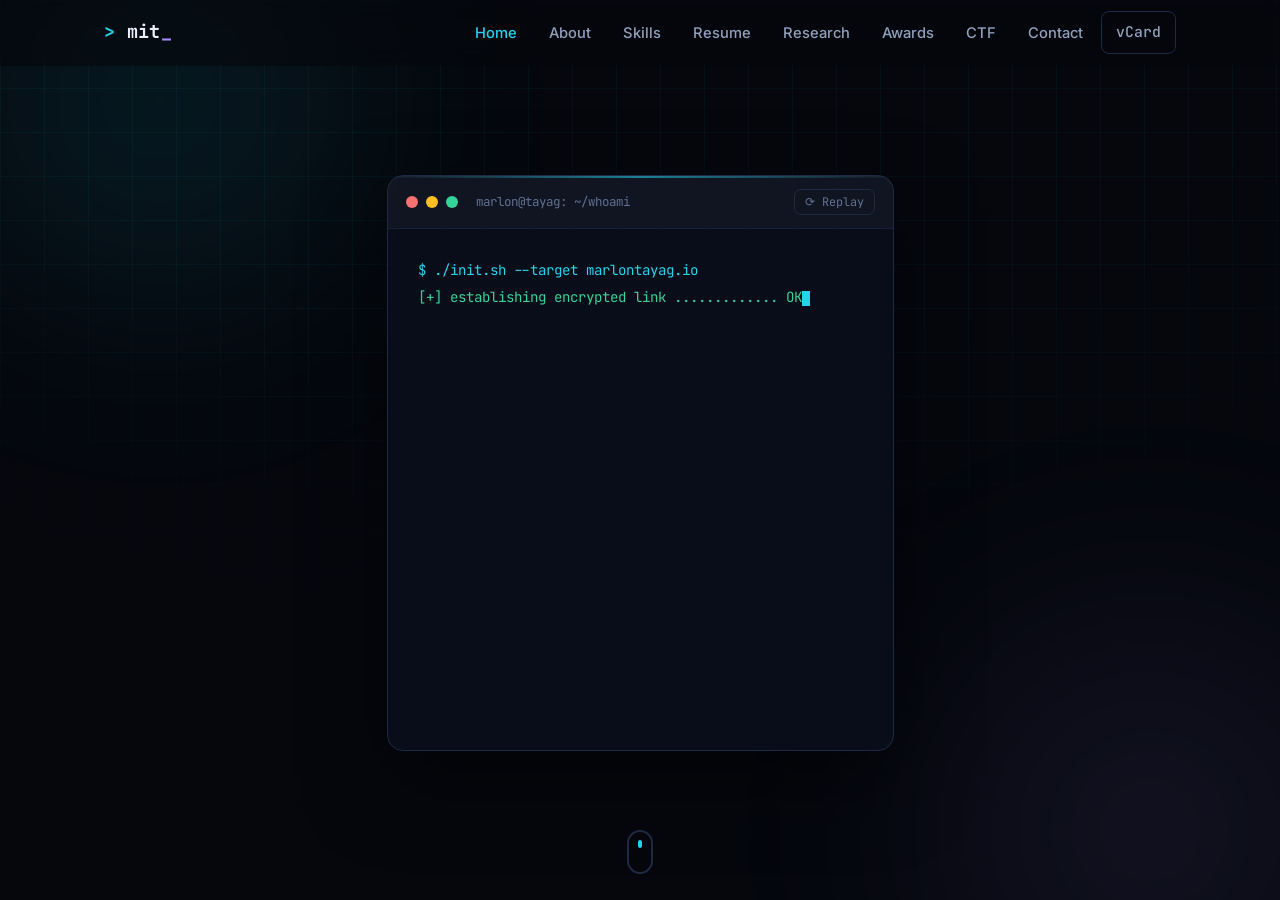
==== index.html @ 5cd655a9 "Add Supabase-powered CTF leaderboard (config pending keys)" ====
<!DOCTYPE html>
<html lang="en">
<head>
  <script>document.documentElement.classList.add('js');</script>
  <meta charset="UTF-8">
  <meta name="viewport" content="width=device-width, initial-scale=1">
  <title>Marlon I. Tayag — Dean, School of Computing · Teacher / Programmer / Developer</title>
  <meta name="description" content="Marlon I. Tayag — Dean, School of Computing at Holy Angel University. Teacher, Programmer, Web App and Mobile Developer. Networking, cybersecurity, IoT and more. CV, skills, research and contact.">

  <!-- Fonts: Space Grotesk (headings), Inter (body), JetBrains Mono (code). Swap or remove these lines to change fonts. -->
  <link rel="preconnect" href="https://fonts.googleapis.com">
  <link rel="preconnect" href="https://fonts.gstatic.com" crossorigin>
  <link href="https://fonts.googleapis.com/css2?family=Space+Grotesk:wght@400;500;600;700&family=Inter:wght@400;500;600&family=JetBrains+Mono:wght@400;500;700&display=swap" rel="stylesheet">

  <link rel="stylesheet" href="css/style.css">

  <!-- Favicon: terminal prompt icon (SVG data URI) -->
  <link rel="icon" href="data:image/svg+xml,%3Csvg xmlns='http://www.w3.org/2000/svg' viewBox='0 0 32 32'%3E%3Crect width='32' height='32' rx='7' fill='%230b0f1a'/%3E%3Ctext x='16' y='22' font-family='monospace' font-size='16' font-weight='bold' fill='%2322d3ee' text-anchor='middle'%3E%26gt;_%3C/text%3E%3C/svg%3E">
</head>

<body class="locked">

  <!-- Decorative fixed background (grid + glow) -->
  <div class="bg-grid" aria-hidden="true"></div>
  <div class="glow glow-1" aria-hidden="true"></div>
  <div class="glow glow-2" aria-hidden="true"></div>

  <!-- Full-screen "PC hacked" effect (shown between the game and the whoami reveal) -->
  <div class="hack-overlay" id="hackOverlay" aria-hidden="true" hidden>
    <div class="hack-overlay-bars" aria-hidden="true"></div>
    <div class="hack-overlay-inner">
      <div class="hack-glitch" data-text="SYSTEM HACKED">SYSTEM HACKED</div>
      <div class="hack-sub"><span class="ok-text">ACCESS GRANTED</span> — decrypting identity…</div>
    </div>
  </div>

  <!-- Lock pop-up: shown when a visitor clicks gated content before playing -->
  <div class="lock-modal" id="lockModal" hidden>
    <div class="lock-modal-backdrop" data-close></div>
    <div class="lock-modal-card" role="dialog" aria-modal="true" aria-labelledby="lockModalTitle">
      <button class="lock-modal-close" id="lockModalClose" type="button" aria-label="Close">×</button>
      <div class="lock-modal-icon" aria-hidden="true">🔒</div>
      <h3 id="lockModalTitle">Access locked</h3>
      <p>Complete the hack challenge first to unlock the full site.</p>
      <button class="btn btn-primary" id="lockModalPlay" type="button">Play the game <span class="arrow">→</span></button>
    </div>
  </div>

  <!-- ================= NAVIGATION =================
       EDIT: add/remove/reorder menu items here.
       Each link href="#..." must match a section id below. -->
  <nav class="nav" id="nav">
    <div class="container nav-inner">
      <a class="logo" href="#home"><span class="logo-bracket">&gt;</span> mit<span class="logo-cursor">_</span></a>

      <ul class="nav-links" id="navLinks">
        <li><a href="#home">Home</a></li>
        <li><a href="#about">About</a></li>
        <li><a href="#skills">Skills</a></li>
        <li><a href="#resume">Resume</a></li>
        <li><a href="#research">Research</a></li>
        <li><a href="#awards">Awards</a></li>
        <li><a href="#ctf">CTF</a></li>
        <li><a href="#contact">Contact</a></li>
        <li><a class="btn btn-sm btn-ghost" href="vcard.vcf" download>vCard</a></li>
      </ul>

      <button class="nav-toggle" id="navToggle" aria-label="Toggle menu" aria-expanded="false">
        <span></span><span></span><span></span>
      </button>
    </div>
  </nav>

  <!-- ================= HERO =================
       EDIT: your name and title live here. The rotating role lines
       are in the ROLES array in js/main.js. -->
  <header class="hero" id="home">
    <div class="container hero-grid">

      <!-- Terminal window -->
      <div class="terminal reveal">
        <div class="terminal-bar">
          <span class="dot dot-r"></span><span class="dot dot-y"></span><span class="dot dot-g"></span>
          <span class="terminal-title">marlon@tayag: ~/whoami</span>
          <button class="replay-btn" id="replayBtn" type="button" title="Replay hack sequence" aria-label="Replay hack sequence">⟳ <span>Replay</span></button>
        </div>
        <div class="terminal-body">
          <div class="bootlog" id="bootlog" aria-hidden="true"></div>
          <div class="hack-game" id="hackGame" hidden>
            <div class="hack-game-intro" id="hackIntro">
              <img class="hacker-img" src="assets/hacker.svg" alt="Hacker at work" width="104" height="104">
              <div class="hack-game-head">
                <span class="hack-game-title">⚠ SECURITY BREACH IN PROGRESS</span>
                <span class="hack-game-sub">A firewall is blocking access. Tap the glowing <b>green</b> nodes (crack 6) and avoid the <b>red</b> traps.</span>
              </div>
              <button class="btn btn-primary" id="startGameBtn" type="button">Initiate breach <span class="arrow">→</span></button>
            </div>
            <div class="hack-game-play" id="hackPlay" hidden>
              <div class="node-grid" id="nodeGrid" aria-label="Firewall breach game"></div>
              <div class="hack-progress"><span class="hack-bar" id="gameBar"></span></div>
              <p class="hack-game-status" id="gameStatus">breach progress 0/6</p>
            </div>
          </div>
          <div class="hero-reveal" id="heroReveal">
            <p><span class="prompt">$</span> whoami</p>
            <h1 class="hero-name">MARLON&nbsp;I.&nbsp;TAYAG</h1>
            <p><span class="prompt">$</span> cat roles.txt</p>
            <p class="typed-line"><span id="typer"></span><span class="caret" aria-hidden="true"></span></p>
            <p><span class="prompt">$</span> uptime <span class="muted">— teaching, coding &amp; shipping since 1994</span></p>
            <p><span class="prompt">$</span> <span class="comment"># scan the QR below to save my contact card</span></p>
            <p class="hero-actions">
              <a class="btn btn-primary" href="#contact">Let's talk <span class="arrow">&rarr;</span></a>
              <a class="btn btn-ghost" href="cv/CV%20Marlon%20Tayag.pdf" download>Download CV</a>
            </p>
          </div>
        </div>
      </div>

      <!-- Side card: quick facts -->
      <aside class="hero-card" id="heroCard">
        <div class="hero-card-top">
          <span class="pulse-dot"></span> Dean, School of Computing @ Holy Angel University
        </div>
        <div class="hero-stat">
          <div class="hero-stat-num">15<span>+</span></div>
          <div class="hero-stat-label">years in IT education</div>
        </div>
        <div class="hero-stat">
          <div class="hero-stat-num">4</div>
          <div class="hero-stat-label">core stacks — Web · Mobile · Security · IoT</div>
        </div>
        <div class="hero-stat">
          <div class="hero-stat-num">5<span>+</span></div>
          <div class="hero-stat-label">universities taught</div>
        </div>
        <div class="hero-links">
          <a href="mailto:mtayag@hau.edu.ph" class="chip">@ mtayag@hau.edu.ph</a>
          <a href="vcard.vcf" download class="chip chip-accent">⬇ Save my vCard</a>
        </div>
      </aside>

    </div>
    <a class="scroll-cue" href="#about" aria-label="Scroll down"><span></span></a>
  </header>

  <main>

    <!-- ================= ABOUT =================
         EDIT: your story text (left) and contact facts (right). -->
    <section class="section" id="about">
      <div class="container">
        <h2 class="section-kicker">// about</h2>
        <h3 class="section-title">About Me</h3>

        <div class="grid about-grid">
          <div class="card about-story reveal">
            <h4>My story</h4>
            <p>Currently the <b>Dean of the School of Computing at Holy Angel University</b> (Angeles City, Philippines). Former IT Program Chairperson and full-time faculty of its computing programs, and guest lecturer at the HAU Graduate School teaching cyber security subjects — ethical hacking and forensics.</p>
            <p>Extensive experience in application development — desktop, web and mobile — across a multi-platform environment. Served as <b>MIS Director at Systems Plus College Foundation</b>, in charge of the day-to-day MIS operations and the school's IT infrastructure, and lectured at <b>The Future University</b> (Khartoum, Sudan), <b>Baliuag University</b> and <b>Angeles University Foundation</b>.</p>
            <p class="about-family">I have 4 children from my first wife — Mary Abigail, Mary Angel-lyn, Mary-Adelaine and Albert — and I'm happily married to my second wife whom I love so much… <b>JENNIFER E. TAYAG</b> ❤</p>
            <a class="btn btn-primary" href="cv/CV%20Marlon%20Tayag.pdf" download>Download CV (PDF)</a>
          </div>

          <div class="card about-facts reveal">
            <h4>Quick facts</h4>
            <dl class="facts">
              <div><dt>Birthday</dt><dd>08/29/1973</dd></div>
              <div><dt>Phone</dt><dd><a href="tel:+639978254419">+63 997 825 4419</a></dd></div>
              <div><dt>Email (work)</dt><dd><a href="mailto:mtayag@hau.edu.ph">mtayag@hau.edu.ph</a></dd></div>
              <div><dt>Email (personal)</dt><dd><a href="mailto:lonskee2000@gmail.com">lonskee2000@gmail.com</a></dd></div>
              <div><dt>Website</dt><dd><a href="https://www.marlontayag.io" target="_blank" rel="noopener">www.marlontayag.io</a></dd></div>
              <div><dt>Based in</dt><dd>Angeles City, Philippines</dd></div>
              <div><dt>YouTube</dt><dd><a href="https://www.youtube.com/@skeelearningnetwork5890" target="_blank" rel="noopener">Skee Learning Network</a></dd></div>
            </dl>
            <div class="about-vcard">
              <img src="assets/qr-vcard.png" alt="QR code to save Marlon Tayag's vCard" width="112" height="112" loading="lazy">
              <div>
                <p class="about-vcard-title">Digital business card</p>
                <p>Scan with your phone camera to save my contact instantly, or download the file:</p>
                <a class="btn btn-sm btn-ghost" href="vcard.vcf" download>⬇ vcard.vcf</a>
              </div>
            </div>
          </div>
        </div>
      </div>
    </section>

    <!-- ================= SKILLS =================
         EDIT: specializations (chips), skill percentages (value=),
         and certification groups below. -->
    <section class="section section-alt" id="skills">
      <div class="container">
        <h2 class="section-kicker">// skills</h2>
        <h3 class="section-title">Specializations, Skills &amp; Certifications</h3>

        <div class="grid skills-grid">
          <div class="card reveal">
            <h4>Areas of specialization</h4>
            <div class="chips">
              <span class="chip">Networking</span>
              <span class="chip">Network Security</span>
              <span class="chip">Server Management</span>
              <span class="chip">IoT &amp; IoT Security</span>
              <span class="chip">Mobile App Development (Flutter)</span>
              <span class="chip">Software Development (C#, Python, .NET)</span>
              <span class="chip">Web Development (PHP)</span>
              <span class="chip">Ethical Hacking &amp; Penetration Testing</span>
            </div>

            <div class="cert-group" style="margin-top:26px;">
              <p class="cert-label">Skill matrix</p>
              <div class="chips">
                <span class="chip">Leadership</span>
                <span class="chip">Project Management</span>
                <span class="chip">Communication</span>
                <span class="chip">Compliance</span>
              </div>
            </div>
          </div>

          <div class="card reveal">
            <h4>Programming languages &amp; tools</h4>
            <div class="bars" id="skillBars">
              <div class="bar" data-value="90"><div class="bar-head"><span>Network &amp; Security Engineering</span><span class="bar-val">90%</span></div><div class="bar-track"><div class="bar-fill"></div></div></div>
              <div class="bar" data-value="90"><div class="bar-head"><span>Database Development</span><span class="bar-val">90%</span></div><div class="bar-track"><div class="bar-fill"></div></div></div>
              <div class="bar" data-value="85"><div class="bar-head"><span>C# / .NET</span><span class="bar-val">85%</span></div><div class="bar-track"><div class="bar-fill"></div></div></div>
              <div class="bar" data-value="80"><div class="bar-head"><span>Python</span><span class="bar-val">80%</span></div><div class="bar-track"><div class="bar-fill"></div></div></div>
              <div class="bar" data-value="75"><div class="bar-head"><span>Flutter (Android &amp; iOS)</span><span class="bar-val">75%</span></div><div class="bar-track"><div class="bar-fill"></div></div></div>
              <div class="bar" data-value="70"><div class="bar-head"><span>PHP (Web)</span><span class="bar-val">70%</span></div><div class="bar-track"><div class="bar-fill"></div></div></div>
            </div>
            <p class="muted note">Self-assessed proficiency.</p>
          </div>
        </div>

        <!-- Certifications -->
        <div class="card reveal" style="margin-top:24px;">
          <h4>Certifications</h4>

          <div class="cert-group">
            <p class="cert-label">Cybersecurity &amp; Ethical Hacking</p>
            <div class="chips">
              <span class="chip">Certified Ethical Hacker (Practical) — EC-Council</span>
              <span class="chip">Junior Penetration Tester — eLearnSecurity</span>
              <span class="chip">ISO/IEC 27001 Information Security Associate</span>
              <span class="chip">Cybersecurity Foundation — CertiProf</span>
              <span class="chip">ICSI CNSS — Network Security Specialist</span>
              <span class="chip">MTA Security Fundamentals — Microsoft</span>
              <span class="chip">Qualys Certified Specialist — Vulnerability Management</span>
            </div>
          </div>

          <div class="cert-group">
            <p class="cert-label">Cloud &amp; IoT</p>
            <div class="chips">
              <span class="chip">AWS Certified Cloud Practitioner</span>
              <span class="chip">Microsoft Azure Fundamentals (MCP)</span>
              <span class="chip">Certified IoT Security Essentials — Cisco</span>
              <span class="chip">IoT Fundamentals: IoT Security — Cisco Networking Academy</span>
              <span class="chip">Certified Blockchain Practitioner</span>
            </div>
          </div>

          <div class="cert-group">
            <p class="cert-label">Networking</p>
            <div class="chips">
              <span class="chip">CCNA — Cisco Certified Network Associate</span>
              <span class="chip">CCAI — Cisco Certified Academy Instructor</span>
              <span class="chip">Fortinet Network Security Associate (NSE 1 &amp; 2)</span>
              <span class="chip">Fluke CCTTA — Certified Cabling Test Technician</span>
            </div>
          </div>

          <div class="cert-group">
            <p class="cert-label">Teaching &amp; Productivity</p>
            <div class="chips">
              <span class="chip">Apple Certified Instructor</span>
              <span class="chip">Apple Teacher</span>
              <span class="chip">Microsoft Certified Educator</span>
              <span class="chip">Microsoft Office Specialist — Word / Excel / PowerPoint 2010</span>
              <span class="chip">Digital Educator Level 1</span>
            </div>
          </div>

          <div class="cert-group" style="margin-bottom:0;">
            <p class="cert-label">TESDA National Certificates</p>
            <div class="chips">
              <span class="chip">NC-IV Computer Programming</span>
              <span class="chip">NC-II Computer Hardware &amp; Servicing</span>
            </div>
          </div>
        </div>
      </div>
    </section>

    <!-- ================= RESUME =================
         EDIT: add experience and education entries by copying a <li> block. -->
    <section class="section" id="resume">
      <div class="container">
        <h2 class="section-kicker">// resume</h2>
        <h3 class="section-title">Experience &amp; Education</h3>

        <div class="card reveal">
          <h4 class="timeline-title">Experience</h4>
          <ul class="timeline">
            <li class="timeline-item">
              <span class="timeline-dot"></span>
              <div class="timeline-date">May 2023 — Present</div>
              <div class="timeline-body">
                <h5>Dean, School of Computing — Holy Angel University</h5>
                <p class="timeline-role">Angeles City, Philippines</p>
                <p>Leadership and strategic planning · faculty and staff management · curriculum oversight and development · budget management · student success and advocacy.</p>
              </div>
            </li>

            <li class="timeline-item">
              <span class="timeline-dot"></span>
              <div class="timeline-date">Dec 2022 — May 2023</div>
              <div class="timeline-body">
                <h5>IT Program Chairperson, School of Computing — Holy Angel University</h5>
                <p class="timeline-role">Program oversight &amp; development</p>
                <p>Faculty management, student support and advising, resource allocation and budget management, community and industry relations.</p>
              </div>
            </li>

            <li class="timeline-item">
              <span class="timeline-dot"></span>
              <div class="timeline-date">Jun 2017 — Present</div>
              <div class="timeline-body">
                <h5>Guest Lecturer, Graduate School — Holy Angel University</h5>
                <p class="timeline-role">Cyber Security</p>
                <p>Teaching cyber security subjects on ethical hacking and forensics; lectures and consultative services to students.</p>
              </div>
            </li>

            <li class="timeline-item">
              <span class="timeline-dot"></span>
              <div class="timeline-date">Jun 2017 — Dec 2022</div>
              <div class="timeline-body">
                <h5>Full-time Faculty, CICT — Holy Angel University</h5>
                <p class="timeline-role">Cisco Networking &amp; Programming</p>
                <p>Teaching Cisco Networking and programming subjects; preparing and delivering lectures, administering examinations, and supervising research works.</p>
              </div>
            </li>

            <li class="timeline-item">
              <span class="timeline-dot"></span>
              <div class="timeline-date">Dec 2016 — Jun 2017</div>
              <div class="timeline-body">
                <h5>The Future University <span class="tag">Khartoum, Sudan</span></h5>
                <p class="timeline-role">Lecturer — MBA &amp; MIS</p>
                <p>Taught MBA and MIS subjects focused on IT integration; prepared and delivered laboratory exercises for Programming, Data Files and Object Structures using Android app development.</p>
              </div>
            </li>

            <li class="timeline-item">
              <span class="timeline-dot"></span>
              <div class="timeline-date">Jun 2015 — Mar 2016</div>
              <div class="timeline-body">
                <h5>Baliuag University <span class="tag">Bulacan</span></h5>
                <p class="timeline-role">Lecturer, Graduate School (MSIS)</p>
                <p>Taught MSIS students Advanced OS with a final-output mini-OS built in Visual Studio C#; developed lab exercises for Network Security using VM and Kali Linux.</p>
              </div>
            </li>

            <li class="timeline-item">
              <span class="timeline-dot"></span>
              <div class="timeline-date">Aug 2011 — Nov 2016</div>
              <div class="timeline-body">
                <h5>Systems Plus College Foundation <span class="tag">Angeles City</span></h5>
                <p class="timeline-role">MIS Director</p>
                <p>Oversaw MIS department management, annual budget and IT infrastructure development; handled Campus++ management; monitored and implemented network security; delivered IT training to teaching and non-teaching staff.</p>
              </div>
            </li>

            <li class="timeline-item">
              <span class="timeline-dot"></span>
              <div class="timeline-date">Nov 2011 — Nov 2016</div>
              <div class="timeline-body">
                <h5>Systems Plus College Foundation <span class="tag">Angeles City</span></h5>
                <p class="timeline-role">Part-Time Faculty</p>
                <p>Taught Network Security and Object-Oriented Programming; developed lab exercises for Network Security using VM and Kali Linux; taught Apple iOS and Android app development.</p>
              </div>
            </li>
          </ul>
        </div>

        <div class="card reveal">
          <h4 class="timeline-title">Education</h4>
          <ul class="timeline">
            <li class="timeline-item">
              <span class="timeline-dot"></span>
              <div class="timeline-date">2018 — Present</div>
              <div class="timeline-body">
                <h5>Technological Institute of the Philippines <span class="tag">Metro Manila</span></h5>
                <p class="timeline-role">PhD Computer Science — dissertation: IoT Security</p>
                <p>Academic subjects finished (18 units).</p>
              </div>
            </li>
            <li class="timeline-item">
              <span class="timeline-dot"></span>
              <div class="timeline-date">2013 — 2015</div>
              <div class="timeline-body">
                <h5>St. Linus University <span class="tag">Tarlac</span></h5>
                <p class="timeline-role">Doctor in Information Technology (DIT)</p>
              </div>
            </li>
            <li class="timeline-item">
              <span class="timeline-dot"></span>
              <div class="timeline-date">2003 — 2009</div>
              <div class="timeline-body">
                <h5>Systems Plus College Foundation <span class="tag">Angeles City</span></h5>
                <p class="timeline-role">Master in Information Technology</p>
              </div>
            </li>
            <li class="timeline-item">
              <span class="timeline-dot"></span>
              <div class="timeline-date">1990 — 1994</div>
              <div class="timeline-body">
                <h5>Harvardian Colleges <span class="tag">San Fernando</span></h5>
                <p class="timeline-role">Bachelor of Arts in Commerce (Business Management)</p>
              </div>
            </li>
          </ul>
          <p class="note"><a class="btn btn-ghost btn-sm" href="cv/CV%20Marlon%20Tayag.pdf" download>⬇ Download full CV (PDF)</a></p>
        </div>
      </div>
    </section>

    <!-- ================= RESEARCH =================
         EDIT: add a publication by copying an <article class="pub-card"> block.
         Papers with a link: put the URL in the title <a> and the "Read paper" button. -->
    <section class="section section-alt" id="research">
      <div class="container">
        <h2 class="section-kicker">// research</h2>
        <h3 class="section-title">Publications &amp; Presentations</h3>

        <div class="pubs-grid">

          <article class="pub-card reveal">
            <img class="pub-thumb" src="assets/research/research-helmet.svg" alt="Smart motorcycle helmet" width="64" height="64">
            <div class="pub-body">
              <h4 class="pub-title"><a href="https://papers.ssrn.com/sol3/papers.cfm?abstract_id=3432327" target="_blank" rel="noopener">Smart Motorcycle Helmet: Real-Time Crash Detection With Emergency Notification, Tracker, and Anti-Theft System Using Internet-of-Things Cloud-Based Technology</a></h4>
              <p class="pub-venue">International Journal of Computer Science &amp; Information Technology (IJCSIT) · Vol 11, No 3 · June 2019</p>
              <div class="pub-meta">
                <span class="pub-badge journal">Journal</span>
                <a class="pub-link" href="https://papers.ssrn.com/sol3/papers.cfm?abstract_id=3432327" target="_blank" rel="noopener">Read paper ↗</a>
              </div>
            </div>
          </article>

          <article class="pub-card reveal">
            <img class="pub-thumb" src="assets/research/research-iot-camera.svg" alt="IoT camera" width="64" height="64">
            <div class="pub-body">
              <h4 class="pub-title"><a href="https://papers.ssrn.com/sol3/papers.cfm?abstract_id=3732009" target="_blank" rel="noopener">IoT Security: Penetration Testing of White-label Cloud-based IoT Camera Compromising Personal Data Privacy</a></h4>
              <p class="pub-venue">International Journal of Computer Science &amp; Information Technology (IJCSIT) · Vol 12, No 5 · October 2020</p>
              <div class="pub-meta">
                <span class="pub-badge journal">Journal</span>
                <a class="pub-link" href="https://papers.ssrn.com/sol3/papers.cfm?abstract_id=3732009" target="_blank" rel="noopener">Read paper ↗</a>
              </div>
            </div>
          </article>

          <article class="pub-card reveal">
            <img class="pub-thumb" src="assets/research/research-hacking.svg" alt="Hacking terminal" width="64" height="64">
            <div class="pub-body">
              <h4 class="pub-title"><a href="https://papers.ssrn.com/sol3/papers.cfm?abstract_id=3391093" target="_blank" rel="noopener">Compromising Systems: Implementing Hacking Phases</a></h4>
              <p class="pub-venue">International Journal of Computer Science &amp; Information Technology (IJCSIT) · Vol 11, No 2 · April 2019</p>
              <div class="pub-meta">
                <span class="pub-badge journal">Journal</span>
                <a class="pub-link" href="https://papers.ssrn.com/sol3/papers.cfm?abstract_id=3391093" target="_blank" rel="noopener">Read paper ↗</a>
              </div>
            </div>
          </article>

          <article class="pub-card reveal">
            <img class="pub-thumb" src="assets/research/research-tablet.svg" alt="Tablet computer" width="64" height="64">
            <div class="pub-body">
              <h4 class="pub-title"><a href="https://www.academia.edu/download/31576372/Perceptions_of_Grade_VII_Pupils_-_Tablet_PC_as_a_Replacement_for_Mathematics_Textbook(2).pdf" target="_blank" rel="noopener">Perceptions of Grade VII Pupils: Tablet PC as a Replacement for Mathematics Textbook</a></h4>
              <p class="pub-venue">Academia.edu · Education research publication</p>
              <div class="pub-meta">
                <span class="pub-badge">Publication</span>
                <a class="pub-link" href="https://www.academia.edu/download/31576372/Perceptions_of_Grade_VII_Pupils_-_Tablet_PC_as_a_Replacement_for_Mathematics_Textbook(2).pdf" target="_blank" rel="noopener">Read paper ↗</a>
              </div>
            </div>
          </article>

          <article class="pub-card reveal">
            <img class="pub-thumb" src="assets/research/research-leap.svg" alt="Leap Motion gesture" width="64" height="64">
            <div class="pub-body">
              <h4 class="pub-title"><a href="https://doi.org/10.1145/3451471.3451474" target="_blank" rel="noopener">Leap Motion Controller Enabled Simulations of Personal Computer Assembly Programs</a></h4>
              <p class="pub-venue">ICSIM 2021: 4th International Conference on Software Engineering and Information Management · January 2021 · pp. 17–21</p>
              <div class="pub-meta">
                <span class="pub-badge conf">Conference</span>
                <span class="pub-badge scopus">Scopus-indexed</span>
                <a class="pub-link" href="https://doi.org/10.1145/3451471.3451474" target="_blank" rel="noopener">Read paper ↗</a>
              </div>
            </div>
          </article>

          <article class="pub-card reveal">
            <img class="pub-thumb" src="assets/research/research-online.svg" alt="Online learning" width="64" height="64">
            <div class="pub-body">
              <h4 class="pub-title">Faculty's Perceived Readiness, Technical Competencies, and Challenges in Online Teaching-Learning Environment</h4>
              <p class="pub-venue">International Journal of Research Studies in Education · 2021 · Vol 10, No 14 · pp. 61–70</p>
              <div class="pub-meta">
                <span class="pub-badge journal">Journal</span>
              </div>
            </div>
          </article>

          <article class="pub-card reveal">
            <img class="pub-thumb" src="assets/research/research-cyberrange.svg" alt="Cyber security shield" width="64" height="64">
            <div class="pub-body">
              <h4 class="pub-title">Assessment of HAU Cyber Range: Cyber Security Laboratory Learning Platform</h4>
              <p class="pub-venue">International Research Conference on Information Technology Education (IRCITE 2022) · April 22, 2022</p>
              <div class="pub-meta">
                <span class="pub-badge conf">Conference</span>
                <span class="pub-badge award">Best Paper</span>
                <span class="pub-badge award">Best Presenter</span>
              </div>
            </div>
          </article>

          <article class="pub-card reveal">
            <img class="pub-thumb" src="assets/research/research-cipher.svg" alt="Cipher padlock" width="64" height="64">
            <div class="pub-body">
              <h4 class="pub-title">An Enhancement of PRESENT Cipher Algorithm Using Dynamic Character Position Function Mapping (DCPFM)</h4>
              <p class="pub-venue">Philippine Society of Information Technology Educators (PSITE) · 18th National Conference on Information Technology Education (NCITE 2020) · October 30, 2020</p>
              <div class="pub-meta">
                <span class="pub-badge conf">Conference</span>
                <span class="pub-badge award">Best Presenter</span>
              </div>
            </div>
          </article>

        </div>
      </div>
    </section>

    <!-- ================= AWARDS =================
         EDIT: add an award by copying an <article class="award-card"> block. -->
    <section class="section" id="awards">
      <div class="container">
        <h2 class="section-kicker">// awards</h2>
        <h3 class="section-title">Awards &amp; Recognition</h3>

        <div class="awards-grid">

          <article class="award-card award-card-featured reveal">
            <a class="award-badge-img" href="https://app.digit.ink/en/view-credential/3d073252-6c06-4a4c-8ddc-1d5448ae1071" target="_blank" rel="noopener">
              <img src="assets/badge-acra.jpg" alt="AJCCA Cyber Resilience Awards (ACRA) badge" loading="lazy">
            </a>
            <div class="award-body">
              <h4>AJCCA Cyber Resilience Awards (ACRA)</h4>
              <p class="award-org">ASEAN Japan Cybersecurity Community Alliance</p>
              <p class="award-date">October 10, 2025</p>
              <a class="pub-link" href="https://app.digit.ink/en/view-credential/3d073252-6c06-4a4c-8ddc-1d5448ae1071" target="_blank" rel="noopener">View verified credential ↗</a>
            </div>
          </article>

          <article class="award-card reveal">
            <img class="award-icon" src="assets/award.svg" alt="" width="48" height="48">
            <div class="award-body">
              <h4>Expert Coach Award — Cybersecurity</h4>
              <p class="award-org">World Skills Philippines, Central Luzon</p>
              <p class="award-date">May 13, 2026</p>
            </div>
          </article>

          <article class="award-card reveal">
            <img class="award-icon" src="assets/award.svg" alt="" width="48" height="48">
            <div class="award-body">
              <h4>Distinguished Leadership &amp; Commitment in Computing Education</h4>
              <p class="award-org">R3 Association of Computing Education Deans and Program Heads (ACEDPH)</p>
              <p class="award-date">April 23, 2026</p>
            </div>
          </article>

        </div>
      </div>
    </section>

    <!-- ================= CTF =================
         EDIT: challenges live in the CHALLENGES array in js/main.js. -->
    <section class="section section-alt" id="ctf">
      <div class="container">
        <h2 class="section-kicker">// capture the flag</h2>
        <h3 class="section-title">CTF Challenge</h3>
        <p class="ctf-intro">Five mini challenges — each hides a flag in the format <code>flag&#123;...&#125;</code>. Crack them all to prove your skills. <strong>Score: <span id="ctfScore">0/5</span></strong></p>
        <!-- flag{source_savvy} -->
        <div class="ctf-grid" id="ctfGrid"></div>
        <div class="ctf-win" id="ctfWin" hidden>
          <span class="ctf-win-icon" aria-hidden="true">🏆</span>
          <p>All flags captured — you're a CTF master!</p>
        </div>

        <div class="leaderboard" id="leaderboard">
          <h4 class="leaderboard-title">🏆 Leaderboard</h4>
          <div class="leaderboard-submit" id="leaderboardSubmit" hidden>
            <p class="leaderboard-submit-text">You finished in <strong id="ctfTime">--</strong>. Enter a handle to save your score:</p>
            <div class="ctf-form">
              <input class="ctf-input" id="lbName" type="text" maxlength="24" placeholder="Your handle" autocomplete="nickname">
              <button class="btn btn-primary btn-sm" id="lbSave" type="button">Save score</button>
            </div>
            <p class="ctf-feedback" id="lbFeedback"></p>
          </div>
          <div class="leaderboard-table-wrap">
            <table class="leaderboard-table">
              <thead>
                <tr><th>#</th><th>Player</th><th>Time</th><th>Flags</th></tr>
              </thead>
              <tbody id="lbBody"><tr><td colspan="4" class="lb-empty">Loading…</td></tr></tbody>
            </table>
          </div>
        </div>
      </div>
    </section>

    <!-- ================= VCARD / QR =================
         EDIT: the QR image points to vcard.vcf content. Replace assets/qr-vcard.png
         with a new QR if you change the vCard or want a URL-based code. -->
    <section class="section" id="vcard">
      <div class="container">
        <div class="card vcard-card reveal">
          <div class="vcard-qr">
            <img src="assets/qr-vcard.png" alt="vCard QR code — scan to save Marlon Tayag's contact" width="220" height="220" loading="lazy">
          </div>
          <div class="vcard-info">
            <h2 class="section-kicker">// business card</h2>
            <h3 class="section-title">Save my contact</h3>
            <p>Scan the QR code with your phone camera — it adds my full contact card (name, phone, email, website, birthday) straight to your address book. No app needed.</p>
            <div class="vcard-actions">
              <a class="btn btn-primary" href="vcard.vcf" download>⬇ Download .vcf</a>
              <a class="btn btn-ghost" href="vcard.vcf" target="_blank">Open vCard file</a>
            </div>
            <p class="muted note">Tip: after deploying, you can also print this QR on a physical business card.</p>
          </div>
        </div>
      </div>
    </section>

    <!-- ================= CONTACT =================
         EDIT: form submits to your email via mailto. To use a form service
         (e.g. Formspree), see README. -->
    <section class="section section-alt" id="contact">
      <div class="container">
        <h2 class="section-kicker">// contact</h2>
        <h3 class="section-title">Contact Me</h3>

        <div class="grid contact-grid">
          <form class="card contact-form reveal" id="contactForm">
            <div class="form-row">
              <input type="text" name="name" placeholder="Name" required>
              <input type="email" name="email" placeholder="Email" required>
            </div>
            <div class="form-row">
              <input type="tel" name="phone" placeholder="Phone (optional)">
            </div>
            <textarea name="message" rows="5" placeholder="Message" required></textarea>
            <button class="btn btn-primary" type="submit">Send message <span class="arrow">&rarr;</span></button>
            <p class="form-status" id="formStatus"></p>
          </form>

          <div class="card contact-info reveal">
            <h4>Direct lines</h4>
            <ul class="contact-list">
              <li><span class="contact-icon">✉</span><a href="mailto:mtayag@hau.edu.ph">mtayag@hau.edu.ph</a></li>
              <li><span class="contact-icon">✉</span><a href="mailto:lonskee2000@gmail.com">lonskee2000@gmail.com</a></li>
              <li><span class="contact-icon">☏</span><a href="tel:+639978254419">+63 997 825 4419</a></li>
              <li><span class="contact-icon">◎</span><a href="https://www.marlontayag.io" target="_blank" rel="noopener">www.marlontayag.io</a></li>
              <li><span class="contact-icon">▶</span><a href="https://www.youtube.com/@skeelearningnetwork5890" target="_blank" rel="noopener">Skee Learning Network (YouTube)</a></li>
              <li><span class="contact-icon">◈</span><a href="vcard.vcf" download>vCard (.vcf) download</a></li>
            </ul>
            <p class="muted note">Based in Angeles City, Philippines — available for lectures, training and development projects.</p>
          </div>
        </div>
      </div>
    </section>

  </main>

  <!-- ================= FOOTER =================
       EDIT: copyright line and any extra links. -->
  <footer class="footer">
    <div class="container footer-inner">
      <p>© <span id="year"></span> MTAYAG. All rights reserved. <a href="mailto:mtayag@hau.edu.ph">mtayag@hau.edu.ph</a> · <a href="mailto:lonskee2000@gmail.com">lonskee2000@gmail.com</a></p>
      <p class="muted">Rebuilt from the 2017 marlontayag.com archive · static site · no build step</p>
    </div>
  </footer>

  <script src="js/main.js"></script>
</body>
</html>
---- css/style.css ----
/* ============================================================
   MARLON I. TAYAG — personal site styles
   Theme: dark "developer terminal" look
   ------------------------------------------------------------
   EASY EDITS:
   - Colors: change the variables in :root below (one place).
   - Fonts: swap the Google Fonts link in index.html.
   - Spacing/layout: tweak --radius, --space values here.
   ============================================================ */

/* ---------- Design tokens ---------- */
:root {
  --bg: #05070d;
  --bg-soft: #0a0f1c;
  --card: #0d1424;
  --card-2: #101a30;
  --line: #1c2a45;
  --line-soft: #16223a;
  --text: #e8eefb;
  --muted: #8fa0bd;
  --muted-2: #5f7194;

  --accent: #22d3ee;      /* cyan */
  --accent-2: #a78bfa;    /* violet */
  --ok: #34d399;          /* green */
  --warn: #fbbf24;        /* amber */
  --danger: #f87171;      /* red */

  --grad: linear-gradient(120deg, var(--accent), var(--accent-2));
  --radius: 16px;
  --radius-sm: 10px;
  --shadow: 0 10px 40px rgba(0, 0, 0, .45);
  --font-body: "Inter", system-ui, -apple-system, "Segoe UI", Roboto, sans-serif;
  --font-head: "Space Grotesk", var(--font-body);
  --font-mono: "JetBrains Mono", ui-monospace, SFMono-Regular, Menlo, Consolas, monospace;
  --nav-h: 66px;
}

/* ---------- Reset / base ---------- */
*, *::before, *::after { box-sizing: border-box; margin: 0; padding: 0; }

html { scroll-behavior: smooth; }

body {
  font-family: var(--font-body);
  background: var(--bg);
  color: var(--text);
  line-height: 1.65;
  -webkit-font-smoothing: antialiased;
  overflow-x: hidden;
}

img { max-width: 100%; display: block; }
a { color: var(--accent); text-decoration: none; transition: color .2s; }
a:hover { color: #7deaff; }
ul { list-style: none; }
b, strong { color: #fff; font-weight: 600; }

::selection { background: rgba(34, 211, 238, .28); color: #fff; }

::-webkit-scrollbar { width: 10px; }
::-webkit-scrollbar-track { background: var(--bg); }
::-webkit-scrollbar-thumb { background: var(--line); border-radius: 5px; }
::-webkit-scrollbar-thumb:hover { background: #2b3f66; }

/* ---------- Fixed background decorations ---------- */
.bg-grid {
  position: fixed; inset: 0; z-index: -2; pointer-events: none;
  background-image:
    linear-gradient(rgba(34, 211, 238, .045) 1px, transparent 1px),
    linear-gradient(90deg, rgba(34, 211, 238, .045) 1px, transparent 1px);
  background-size: 44px 44px;
  mask-image: radial-gradient(ellipse 90% 70% at 50% 0%, #000 55%, transparent 100%);
  -webkit-mask-image: radial-gradient(ellipse 90% 70% at 50% 0%, #000 55%, transparent 100%);
}

.glow {
  position: fixed; z-index: -1; pointer-events: none; border-radius: 50%;
  filter: blur(110px); opacity: .5;
}
.glow-1 {
  width: 560px; height: 560px; top: -180px; left: -120px;
  background: radial-gradient(circle, rgba(34, 211, 238, .30), transparent 70%);
  animation: drift 16s ease-in-out infinite alternate;
}
.glow-2 {
  width: 620px; height: 620px; bottom: -240px; right: -180px;
  background: radial-gradient(circle, rgba(167, 139, 250, .26), transparent 70%);
  animation: drift 20s ease-in-out infinite alternate-reverse;
}
@keyframes drift {
  from { transform: translate(0, 0) scale(1); }
  to   { transform: translate(60px, 40px) scale(1.12); }
}

/* ---------- Layout helpers ---------- */
.container { max-width: 1120px; margin: 0 auto; padding: 0 24px; }

.grid { display: grid; gap: 24px; }

.section { padding: 96px 0; position: relative; }
.section-alt { background: var(--bg-soft); border-block: 1px solid var(--line-soft); }

.section-kicker {
  font-family: var(--font-mono);
  font-size: .95rem;
  color: var(--accent);
  letter-spacing: .08em;
  margin-bottom: 6px;
}
.section-title {
  font-family: var(--font-head);
  font-size: clamp(1.7rem, 3.4vw, 2.4rem);
  font-weight: 700;
  margin-bottom: 40px;
  position: relative;
  display: inline-block;
}
.section-title::after {
  content: "";
  position: absolute; left: 0; bottom: -10px;
  width: 74px; height: 3px; border-radius: 3px;
  background: var(--grad);
}

/* ---------- Cards ---------- */
.card {
  background: linear-gradient(180deg, var(--card), var(--card-2));
  border: 1px solid var(--line);
  border-radius: var(--radius);
  padding: 30px;
  box-shadow: var(--shadow);
}
.card h4 {
  font-family: var(--font-head);
  font-size: 1.15rem;
  margin-bottom: 16px;
  color: #fff;
}
.card h4::before { content: "// "; color: var(--accent); font-family: var(--font-mono); }

/* ---------- Buttons & chips ---------- */
.btn {
  display: inline-flex; align-items: center; gap: 8px;
  font-family: var(--font-mono); font-size: .88rem; font-weight: 500;
  padding: 12px 22px; border-radius: 10px; cursor: pointer;
  border: 1px solid transparent; transition: all .22s;
}
.btn .arrow { transition: transform .22s; }
.btn:hover .arrow { transform: translateX(4px); }

.btn-primary {
  background: var(--grad); color: #07101f; font-weight: 700;
  box-shadow: 0 8px 24px rgba(34, 211, 238, .25);
}
.btn-primary:hover { box-shadow: 0 10px 30px rgba(167, 139, 250, .35); transform: translateY(-2px); color: #07101f; }

.btn-ghost {
  background: transparent; color: var(--text);
  border-color: var(--line);
}
.btn-ghost:hover { border-color: var(--accent); color: var(--accent); transform: translateY(-2px); }

.btn-sm { padding: 8px 14px; font-size: .8rem; }

.chip {
  display: inline-block;
  font-family: var(--font-mono); font-size: .8rem;
  padding: 6px 14px; margin: 0 8px 8px 0;
  border-radius: 999px;
  border: 1px solid var(--line);
  background: rgba(255, 255, 255, .02);
  color: var(--muted);
}
.chip:hover { border-color: var(--accent); color: var(--accent); }
.chip-accent { border-color: rgba(34, 211, 238, .45); color: var(--accent); background: rgba(34, 211, 238, .08); }

/* ---------- Navigation ---------- */
.nav {
  position: fixed; top: 0; left: 0; right: 0; z-index: 100;
  height: var(--nav-h);
  background: rgba(5, 7, 13, .6);
  backdrop-filter: blur(14px);
  -webkit-backdrop-filter: blur(14px);
  border-bottom: 1px solid transparent;
  transition: border-color .3s, background .3s;
}
.nav.scrolled { border-bottom-color: var(--line-soft); background: rgba(5, 7, 13, .85); }

.nav-inner { display: flex; align-items: center; justify-content: space-between; height: 100%; }

.logo {
  font-family: var(--font-mono); font-weight: 700; font-size: 1.15rem;
  color: var(--text); letter-spacing: .02em;
}
.logo-bracket { color: var(--accent); }
.logo-cursor { color: var(--accent-2); animation: blink 1.1s steps(1) infinite; }
@keyframes blink { 50% { opacity: 0; } }

.nav-links { display: flex; align-items: center; gap: 4px; }
.nav-links a {
  color: var(--muted);
  font-size: .92rem; font-weight: 500;
  padding: 8px 14px; border-radius: 8px;
}
.nav-links a:hover { color: var(--accent); background: rgba(34, 211, 238, .06); }
.nav-links a.active { color: var(--accent); }

.nav-toggle { display: none; background: none; border: 0; cursor: pointer; padding: 8px; }
.nav-toggle span {
  display: block; width: 22px; height: 2px; margin: 5px 0;
  background: var(--text); border-radius: 2px; transition: transform .25s, opacity .25s;
}
.nav-toggle.open span:nth-child(1) { transform: translateY(7px) rotate(45deg); }
.nav-toggle.open span:nth-child(2) { opacity: 0; }
.nav-toggle.open span:nth-child(3) { transform: translateY(-7px) rotate(-45deg); }

/* ---------- Hero ---------- */
.hero {
  min-height: 100vh;
  display: flex; flex-direction: column; justify-content: center;
  padding: calc(var(--nav-h) + 40px) 0 80px;
  position: relative;
}

.hero-grid {
  display: grid; grid-template-columns: 1.35fr .8fr; gap: 28px;
  align-items: center;
}

/* Terminal window */
.terminal {
  position: relative;
  border-radius: var(--radius);
  border: 1px solid var(--line);
  background: rgba(10, 15, 28, .9);
  box-shadow: 0 30px 80px rgba(0, 0, 0, .5), inset 0 1px 0 rgba(255, 255, 255, .04);
  overflow: hidden;
}
.terminal-bar {
  display: flex; align-items: center; gap: 8px;
  padding: 13px 18px;
  background: rgba(255, 255, 255, .03);
  border-bottom: 1px solid var(--line-soft);
}
.dot { width: 12px; height: 12px; border-radius: 50%; }
.dot-r { background: var(--danger); }
.dot-y { background: var(--warn); }
.dot-g { background: var(--ok); }
.terminal-title {
  margin-left: 10px;
  font-family: var(--font-mono); font-size: .78rem;
  color: var(--muted-2);
}

.terminal-body { padding: 28px 30px 30px; font-family: var(--font-mono); }
.terminal-body p { margin-bottom: 14px; font-size: .92rem; color: var(--muted); }
.prompt { color: var(--ok); font-weight: 700; margin-right: 4px; }
.comment { color: var(--muted-2); }

.hero-name {
  font-family: var(--font-head);
  font-size: clamp(1.9rem, 4.6vw, 3.3rem);
  font-weight: 700; line-height: 1.1; letter-spacing: .01em;
  color: #fff;
  margin: 2px 0 18px;
  background: var(--grad);
  -webkit-background-clip: text; background-clip: text;
  -webkit-text-fill-color: transparent;
}

.typed-line { min-height: 1.5em; color: var(--accent) !important; }
.caret {
  display: inline-block; width: 9px; height: 1.15em;
  background: var(--accent); vertical-align: text-bottom;
  margin-left: 3px; animation: blink .95s steps(1) infinite;
}

.hero-actions { margin-top: 26px; display: flex; gap: 12px; flex-wrap: wrap; }
.hero-actions .btn { font-family: var(--font-body); }

/* Hero side card */
.hero-card {
  border: 1px solid var(--line);
  border-radius: var(--radius);
  padding: 26px;
  background: linear-gradient(180deg, rgba(13, 20, 36, .9), rgba(10, 15, 28, .9));
  box-shadow: var(--shadow);
  display: flex; flex-direction: column; gap: 20px;
}
.hero-card-top {
  font-family: var(--font-mono); font-size: .8rem; color: var(--ok);
  display: flex; align-items: center; gap: 10px;
}
.pulse-dot {
  width: 9px; height: 9px; border-radius: 50%;
  background: var(--ok); box-shadow: 0 0 0 0 rgba(52, 211, 153, .6);
  animation: pulse 2s infinite;
}
@keyframes pulse {
  0%   { box-shadow: 0 0 0 0 rgba(52, 211, 153, .55); }
  70%  { box-shadow: 0 0 0 12px rgba(52, 211, 153, 0); }
  100% { box-shadow: 0 0 0 0 rgba(52, 211, 153, 0); }
}
.hero-stat { display: flex; flex-direction: column; gap: 2px; padding-bottom: 18px; border-bottom: 1px dashed var(--line); }
.hero-stat-num {
  font-family: var(--font-head); font-weight: 700;
  font-size: 2.1rem; color: #fff; line-height: 1;
}
.hero-stat-num span { color: var(--accent); }
.hero-stat-label { font-size: .86rem; color: var(--muted); }
.hero-links { display: flex; flex-wrap: wrap; gap: 8px; }

.scroll-cue {
  position: absolute; left: 50%; bottom: 26px;
  transform: translateX(-50%);
  width: 26px; height: 44px;
  border: 2px solid var(--line); border-radius: 14px;
}
.scroll-cue span {
  position: absolute; left: 50%; top: 8px;
  width: 4px; height: 8px; border-radius: 2px;
  background: var(--accent);
  transform: translateX(-50%);
  animation: cue 1.8s ease-in-out infinite;
}
@keyframes cue {
  0%   { opacity: 1; top: 8px; }
  60%  { opacity: 0; top: 22px; }
  100% { opacity: 0; top: 8px; }
}

/* ---------- About ---------- */
.about-grid { grid-template-columns: 1.25fr .75fr; align-items: start; }
.about-story p { margin-bottom: 14px; color: var(--muted); }
.about-family { font-size: .94rem; }

.facts > div {
  display: grid; grid-template-columns: 110px 1fr;
  padding: 10px 0; border-bottom: 1px dashed var(--line);
}
.facts dt { font-family: var(--font-mono); font-size: .82rem; color: var(--muted-2); }
.facts dd { font-size: .95rem; color: var(--text); word-break: break-word; }

.about-vcard {
  margin-top: 20px; padding-top: 20px;
  border-top: 1px solid var(--line);
  display: flex; gap: 18px; align-items: flex-start;
}
.about-vcard img {
  border-radius: 10px; border: 1px solid var(--line);
  padding: 6px; background: #fff;
  flex-shrink: 0;
}
.about-vcard-title { font-weight: 600; color: #fff; margin-bottom: 4px; }
.about-vcard p { font-size: .86rem; color: var(--muted); margin-bottom: 8px; }

/* ---------- Skills ---------- */
.skills-grid { grid-template-columns: 1fr 1fr; align-items: start; }
.cert-group { margin-bottom: 22px; }
.cert-label {
  font-family: var(--font-mono); font-size: .8rem;
  color: var(--accent-2); letter-spacing: .06em;
  margin-bottom: 10px; text-transform: uppercase;
}

.bar { margin-bottom: 18px; }
.bar-head {
  display: flex; justify-content: space-between;
  font-size: .9rem; margin-bottom: 7px;
}
.bar-val { font-family: var(--font-mono); color: var(--accent); }
.bar-track {
  height: 9px; border-radius: 6px;
  background: var(--line-soft);
  overflow: hidden;
}
.bar-fill {
  height: 100%; width: 0;
  border-radius: 6px;
  background: var(--grad);
  box-shadow: 0 0 12px rgba(34, 211, 238, .45);
  transition: width 1.2s cubic-bezier(.22, .8, .3, 1);
}
.note { font-size: .82rem; color: var(--muted-2); margin-top: 12px; }

/* ---------- Resume / timeline ---------- */
.timeline-title { margin-bottom: 24px; }
.timeline {
  position: relative;
  padding-left: 26px;
}
.timeline::before {
  content: "";
  position: absolute; left: 7px; top: 6px; bottom: 6px;
  width: 2px; border-radius: 2px;
  background: linear-gradient(180deg, var(--accent), var(--accent-2), transparent);
}
.timeline-item { position: relative; margin-bottom: 30px; }
.timeline-item:last-child { margin-bottom: 4px; }
.timeline-dot {
  position: absolute; left: -26px; top: 5px;
  width: 14px; height: 14px; border-radius: 50%;
  background: var(--bg);
  border: 3px solid var(--accent);
  box-shadow: 0 0 10px rgba(34, 211, 238, .55);
}
.timeline-date {
  font-family: var(--font-mono); font-size: .8rem;
  color: var(--accent-2); letter-spacing: .04em;
  margin-bottom: 4px;
}
.timeline-body h5 { font-family: var(--font-head); font-size: 1.08rem; color: #fff; margin-bottom: 2px; }
.timeline-role { color: var(--accent); font-size: .88rem; margin-bottom: 8px; }
.timeline-body p { color: var(--muted); font-size: .93rem; }
.tag {
  font-family: var(--font-mono); font-size: .68rem;
  color: var(--muted-2); border: 1px solid var(--line);
  padding: 2px 8px; border-radius: 6px; vertical-align: 2px;
  margin-left: 6px;
}

/* ---------- Research ---------- */
.filters { display: flex; gap: 10px; flex-wrap: wrap; margin-bottom: 30px; }
.filter-btn {
  font-family: var(--font-mono); font-size: .84rem;
  padding: 9px 20px; border-radius: 999px; cursor: pointer;
  background: transparent; color: var(--muted);
  border: 1px solid var(--line); transition: all .2s;
}
.filter-btn:hover { color: var(--accent); border-color: var(--accent); }
.filter-btn.active {
  background: var(--grad); color: #07101f; font-weight: 700;
  border-color: transparent;
}

.research-grid {
  display: grid; grid-template-columns: repeat(auto-fill, minmax(300px, 1fr));
  gap: 24px;
}
.research-card {
  border-radius: var(--radius);
  border: 1px solid var(--line);
  background: var(--card);
  overflow: hidden;
  transition: transform .25s, border-color .25s, opacity .3s;
}
.research-card:hover { transform: translateY(-6px); border-color: var(--accent); }
.research-card.hidden { display: none; }
.research-img { position: relative; overflow: hidden; }
.research-img img {
  width: 100%; aspect-ratio: 16 / 10; object-fit: cover;
  transition: transform .5s;
}
.research-card:hover .research-img img { transform: scale(1.06); }
.research-tag {
  position: absolute; top: 12px; left: 12px;
  font-family: var(--font-mono); font-size: .7rem;
  padding: 4px 12px; border-radius: 999px;
  background: rgba(5, 7, 13, .72); color: var(--accent);
  border: 1px solid rgba(34, 211, 238, .4);
  backdrop-filter: blur(4px);
}
.research-card figcaption { padding: 18px 20px 22px; }
.research-card h4 { font-family: var(--font-head); font-size: 1.1rem; color: #fff; margin-bottom: 6px; }
.research-card p { font-size: .88rem; color: var(--muted); }

/* ---------- Publications & presentations list ---------- */
.pubs-grid { display: grid; grid-template-columns: 1fr; gap: 18px; }
.pub-card {
  display: flex; gap: 20px; align-items: flex-start;
  background: var(--card);
  border: 1px solid var(--line);
  border-radius: var(--radius);
  padding: 22px;
  transition: transform .25s, border-color .25s;
}
.pub-card:hover { transform: translateY(-4px); border-color: var(--accent); }
.pub-thumb {
  width: 64px; height: 64px; flex-shrink: 0;
  border-radius: 14px;
  background: #0d1424;
}
.pub-body { flex: 1; min-width: 0; }
.pub-title {
  font-family: var(--font-head);
  font-size: 1.06rem; font-weight: 600;
  line-height: 1.35; color: #fff; margin-bottom: 6px;
}
.pub-title a { color: #fff; }
.pub-title a:hover { color: var(--accent); }
.pub-venue { color: var(--muted); font-size: .86rem; margin-bottom: 12px; }
.pub-meta { display: flex; flex-wrap: wrap; gap: 8px; align-items: center; }
.pub-badge {
  font-family: var(--font-mono); font-size: .7rem;
  padding: 3px 11px; border-radius: 999px;
  border: 1px solid var(--line); color: var(--muted);
}
.pub-badge.journal { color: var(--accent); border-color: rgba(34, 211, 238, .35); }
.pub-badge.conf { color: var(--accent-2); border-color: rgba(167, 139, 250, .35); }
.pub-badge.award { color: #fbbf24; border-color: rgba(251, 191, 36, .4); }
.pub-badge.scopus { color: var(--accent-2); border-color: rgba(167, 139, 250, .45); }
.pub-link {
  font-family: var(--font-mono); font-size: .74rem;
  color: var(--accent); margin-left: auto;
  white-space: nowrap;
}
.pub-link:hover { text-decoration: underline; }

@media (max-width: 720px) {
  .pub-card { gap: 14px; padding: 16px; }
  .pub-thumb { width: 48px; height: 48px; }
  .pub-link { margin-left: 0; }
}

/* ---------- Awards & recognition ---------- */
.awards-grid { display: grid; grid-template-columns: 1fr 1fr; gap: 20px; }
.award-card {
  display: flex; gap: 16px; align-items: center;
  background: var(--card); border: 1px solid var(--line);
  border-radius: var(--radius); padding: 20px;
  transition: transform .25s, border-color .25s;
}
.award-card:hover { transform: translateY(-4px); border-color: var(--accent); }
.award-card-featured { grid-column: 1 / -1; }
.award-badge-img { flex-shrink: 0; }
.award-badge-img img {
  width: 96px; height: auto; border-radius: 12px;
  border: 1px solid var(--line);
  display: block;
  transition: transform .25s;
}
.award-badge-img:hover img { transform: scale(1.04); }
.award-icon { width: 48px; height: 48px; flex-shrink: 0; }
.award-body { flex: 1; min-width: 0; }
.award-body h4 { font-family: var(--font-head); font-size: 1.05rem; color: #fff; margin-bottom: 4px; }
.award-org { color: var(--muted); font-size: .85rem; margin-bottom: 2px; }
.award-date { font-family: var(--font-mono); font-size: .78rem; color: var(--accent-2); margin-bottom: 8px; }
.award-body .pub-link { margin-left: 0; }

@media (max-width: 720px) {
  .awards-grid { grid-template-columns: 1fr; }
  .award-card { padding: 16px; }
  .award-badge-img img { width: 72px; }
}

/* ---------- CTF challenges ---------- */
.ctf-intro { color: var(--muted); margin-bottom: 26px; }
.ctf-intro code { font-family: var(--font-mono); color: var(--accent); }
.ctf-grid { display: grid; grid-template-columns: 1fr 1fr; gap: 18px; }
.ctf-card {
  background: var(--card); border: 1px solid var(--line);
  border-radius: var(--radius); padding: 22px;
  transition: border-color .25s;
}
.ctf-card.solved { border-color: var(--ok); }
.ctf-card.solved .ctf-num { background: var(--ok); color: #07101f; border-color: var(--ok); }
.ctf-card-head { display: flex; align-items: center; gap: 12px; margin-bottom: 10px; }
.ctf-num {
  font-family: var(--font-mono); font-weight: 700; font-size: .8rem;
  color: var(--accent); background: rgba(34, 211, 238, .1);
  border: 1px solid rgba(34, 211, 238, .3);
  border-radius: 8px; padding: 4px 9px;
}
.ctf-card-head h4 { font-family: var(--font-head); font-size: 1.1rem; color: #fff; }
.ctf-clue { color: var(--muted); font-size: .9rem; margin-bottom: 12px; }
.ctf-code {
  display: block; font-family: var(--font-mono); font-size: .8rem;
  color: var(--accent); background: rgba(255, 255, 255, .03);
  border: 1px dashed var(--line); border-radius: 8px;
  padding: 10px 12px; margin-bottom: 14px;
  word-break: break-all; overflow-wrap: anywhere;
}
.ctf-form { display: flex; gap: 8px; margin-bottom: 10px; }
.ctf-input {
  flex: 1; min-width: 0;
  font-family: var(--font-mono); font-size: .9rem;
  color: var(--text); background: rgba(255, 255, 255, .03);
  border: 1px solid var(--line); border-radius: 8px; padding: 9px 12px;
  transition: border-color .2s;
}
.ctf-input:focus { outline: none; border-color: var(--accent); }
.ctf-input:disabled { opacity: .5; }
.ctf-hint {
  background: none; border: 0; padding: 0; cursor: pointer;
  font-family: var(--font-mono); font-size: .75rem; color: var(--accent-2);
  margin-bottom: 6px;
}
.ctf-hint:hover { text-decoration: underline; }
.ctf-hint-text { font-size: .82rem; color: var(--muted-2); margin-bottom: 6px; }
.ctf-feedback { font-family: var(--font-mono); font-size: .82rem; min-height: 1.2em; }
.ctf-feedback.ok { color: var(--ok); }
.ctf-feedback.err { color: var(--danger); }
.ctf-card.shake { animation: nodeShake .3s; }
.ctf-win {
  margin-top: 26px; text-align: center; padding: 24px;
  border: 1px solid rgba(52, 211, 153, .4); border-radius: var(--radius);
  background: rgba(52, 211, 153, .06);
}
.ctf-win-icon { font-size: 2rem; }
.ctf-win p { color: var(--ok); font-family: var(--font-mono); font-weight: 700; }
@media (max-width: 720px) { .ctf-grid { grid-template-columns: 1fr; } }

@media (max-width: 720px) { .ctf-grid { grid-template-columns: 1fr; } }

/* ---------- CTF leaderboard ---------- */
.leaderboard { margin-top: 34px; }
.leaderboard-title {
  font-family: var(--font-head); font-size: 1.15rem;
  color: #fff; margin-bottom: 16px;
}
.leaderboard-submit {
  background: var(--card); border: 1px solid var(--line);
  border-radius: var(--radius); padding: 18px 20px; margin-bottom: 18px;
}
.leaderboard-submit-text { color: var(--muted); font-size: .9rem; margin-bottom: 12px; }
.leaderboard-submit-text strong { color: var(--accent); font-family: var(--font-mono); }
.leaderboard-submit .ctf-form { margin-bottom: 0; }
.leaderboard-table-wrap {
  overflow-x: auto; border: 1px solid var(--line);
  border-radius: var(--radius-sm); background: var(--card);
}
.leaderboard-table { width: 100%; border-collapse: collapse; font-size: .9rem; }
.leaderboard-table th, .leaderboard-table td {
  text-align: left; padding: 11px 16px; border-bottom: 1px solid var(--line-soft);
  white-space: nowrap;
}
.leaderboard-table thead th {
  font-family: var(--font-mono); font-size: .72rem;
  letter-spacing: .08em; text-transform: uppercase;
  color: var(--muted-2);
}
.leaderboard-table tbody tr:last-child td { border-bottom: 0; }
.leaderboard-table tbody td { color: var(--text); }
.leaderboard-table tbody tr:first-child td { color: #fff; font-weight: 600; }
.leaderboard-table tbody tr:first-child td:first-child { color: #fbbf24; }
.lb-empty { color: var(--muted-2); text-align: center; }

/* ---------- vCard / QR section ---------- */
.vcard-card {
  display: grid; grid-template-columns: auto 1fr;
  gap: 36px; align-items: center;
  padding: 40px;
}
.vcard-qr {
  padding: 14px; border-radius: var(--radius-sm);
  background: #fff;
  border: 1px solid var(--line);
  box-shadow: 0 0 0 4px rgba(34, 211, 238, .12), var(--shadow);
}
.vcard-qr img { border-radius: 4px; }
.vcard-info p { color: var(--muted); margin-bottom: 12px; max-width: 560px; }
.vcard-info .section-title { margin-bottom: 18px; }
.vcard-actions { display: flex; gap: 12px; flex-wrap: wrap; margin-top: 8px; }

/* ---------- Contact ---------- */
.contact-grid { grid-template-columns: 1.2fr .8fr; align-items: start; }
.contact-form input,
.contact-form textarea {
  width: 100%;
  font-family: var(--font-body); font-size: .93rem;
  color: var(--text);
  background: rgba(255, 255, 255, .03);
  border: 1px solid var(--line);
  border-radius: var(--radius-sm);
  padding: 13px 15px;
  margin-bottom: 16px;
  transition: border-color .2s, box-shadow .2s;
}
.contact-form input:focus,
.contact-form textarea:focus {
  outline: none;
  border-color: var(--accent);
  box-shadow: 0 0 0 3px rgba(34, 211, 238, .15);
}
.contact-form input::placeholder,
.contact-form textarea::placeholder { color: var(--muted-2); }
.form-row { display: grid; grid-template-columns: 1fr 1fr; gap: 16px; }
.form-status { font-size: .85rem; min-height: 1.2em; margin-top: 10px; }
.form-status.ok { color: var(--ok); }
.form-status.err { color: var(--danger); }

.contact-list li {
  display: flex; align-items: center; gap: 12px;
  padding: 11px 0; border-bottom: 1px dashed var(--line);
}
.contact-list a { color: var(--text); }
.contact-list a:hover { color: var(--accent); }
.contact-icon {
  font-family: var(--font-mono);
  width: 34px; height: 34px; flex-shrink: 0;
  display: inline-flex; align-items: center; justify-content: center;
  border-radius: 9px;
  background: rgba(34, 211, 238, .08);
  border: 1px solid rgba(34, 211, 238, .3);
  color: var(--accent);
}

/* ---------- Footer ---------- */
.footer {
  border-top: 1px solid var(--line-soft);
  padding: 34px 0;
  background: var(--bg-soft);
}
.footer-inner {
  display: flex; justify-content: space-between;
  gap: 12px; flex-wrap: wrap;
  font-size: .88rem; color: var(--muted);
}
.footer a { color: var(--muted); }
.footer a:hover { color: var(--accent); }

/* ---------- Scroll reveal ---------- */
.reveal {
  opacity: 0;
  transform: translateY(26px);
  transition: opacity .7s ease, transform .7s ease;
}
.reveal.visible { opacity: 1; transform: none; }

@media (prefers-reduced-motion: reduce) {
  html { scroll-behavior: auto; }
  .reveal { opacity: 1; transform: none; transition: none; }
  .glow, .caret, .logo-cursor, .pulse-dot, .scroll-cue span { animation: none; }
  .hack-glitch, .hack-glitch::before, .hack-glitch::after, .hack-overlay-bars { animation: none; }
}

/* ---------- Responsive ---------- */
@media (max-width: 960px) {
  .hero-grid { grid-template-columns: 1fr; }
  .hero-card { flex-direction: row; flex-wrap: wrap; align-items: center; }
  .hero-card-top { flex-basis: 100%; }
  .hero-stat { flex: 1; min-width: 120px; }
  .about-grid, .skills-grid, .contact-grid { grid-template-columns: 1fr; }
  .vcard-card { grid-template-columns: 1fr; justify-items: center; text-align: center; }
  .vcard-info .section-title::after { left: 50%; transform: translateX(-50%); }
  .vcard-actions { justify-content: center; }
  .section { padding: 72px 0; }
}

@media (max-width: 720px) {
  .nav-links {
    position: fixed; top: var(--nav-h); left: 0; right: 0;
    flex-direction: column; align-items: stretch;
    background: rgba(5, 7, 13, .97);
    border-bottom: 1px solid var(--line);
    padding: 12px 20px 20px;
    transform: translateY(-120%);
    transition: transform .3s ease;
    backdrop-filter: blur(14px);
  }
  .nav-links.open { transform: translateY(0); }
  .nav-links a { padding: 12px 10px; font-size: 1rem; }
  .nav-toggle { display: block; }
  .form-row { grid-template-columns: 1fr; }
  .footer-inner { flex-direction: column; }
}

/* ============================================================
   HERO "HACK" BOOT ANIMATION
   ============================================================ */

/* Replay button (top-right of the terminal bar) */
.replay-btn {
  margin-left: auto;
  font-family: var(--font-mono); font-size: .74rem;
  color: var(--muted-2); background: none;
  border: 1px solid var(--line); border-radius: 7px;
  padding: 4px 10px; cursor: pointer;
  transition: color .2s, border-color .2s;
}
.replay-btn:hover { color: var(--accent); border-color: var(--accent); }

/* Boot log — the fake "hacking" lines typed on load */
.bootlog {
  font-family: var(--font-mono);
  font-size: .88rem; line-height: 1.9;
  color: var(--accent);
  min-height: 120px;
}
.bootlog .line { white-space: pre-wrap; word-break: break-word; }
.bootlog .line.ok { color: var(--ok); }
.bootlog .line.fail { color: var(--danger); }
.bootlog .line.granted {
  color: var(--ok); font-weight: 700;
  text-shadow: 0 0 16px rgba(52, 211, 153, .6);
}
.bootlog .cursor {
  display: inline-block; width: 8px; height: 1.05em;
  background: var(--accent); vertical-align: text-bottom;
  animation: blink .9s steps(1) infinite;
}

/* Fake brute-force progress bar */
.hack-progress {
  margin: 4px auto 10px; height: 10px; border-radius: 6px;
  background: var(--line-soft); overflow: hidden; max-width: 420px;
}
.hack-progress .hack-bar {
  display: block; height: 100%; width: 0;
  background: var(--grad); box-shadow: 0 0 12px rgba(34, 211, 238, .5);
  transition: width .85s ease;
}

/* Hero content is hidden until the boot sequence "grants access" */
html.js .hero-reveal { opacity: 0; }
.hero-reveal { transition: opacity .35s ease; }
html.js .hero-reveal.revealed { opacity: 1; }

/* Hero side card (quick facts) — hidden until the game is won */
html.js .hero-card { display: none; }
html.js .hero-card.revealed {
  display: flex;
  animation: cardIn .55s ease both;
}
@keyframes cardIn {
  from { opacity: 0; transform: translateY(16px); }
  to   { opacity: 1; transform: none; }
}

/* Page gate: everything below the hero (About, Skills, Resume, Research,
   Contact, vCard, footer) stays hidden until the game is won. */
html.js body.locked main,
html.js body.locked .footer { display: none; }
.hero-reveal.revealed .hero-name {
  animation: glitchIn .7s steps(9) both;
}
@keyframes glitchIn {
  0%   { clip-path: inset(0 0 100% 0); transform: translateX(0); }
  25%  { clip-path: inset(0); transform: translateX(-6px); }
  45%  { clip-path: inset(8% 0 8% 0); transform: translateX(6px); }
  70%  { clip-path: inset(0); transform: translateX(-3px); }
  100% { clip-path: inset(0); transform: translateX(0); }
}

/* Moving scanline across the terminal while "hacking" */
.terminal.boot-running::after {
  content: ""; position: absolute; left: 0; right: 0; height: 2px;
  background: linear-gradient(90deg, transparent, rgba(34, 211, 238, .55), transparent);
  top: 0; pointer-events: none;
  animation: scan 2.2s linear infinite;
}
@keyframes scan { 0% { top: 0; } 100% { top: 100%; } }

/* ---------- Firewall mini-game ---------- */
.hack-game {
  font-family: var(--font-mono);
  padding: 4px 0 6px;
  text-align: center;
}
.hack-game-intro {
  display: flex; flex-direction: column; align-items: center;
  gap: 16px; padding: 8px 0 4px;
}
.hacker-img {
  display: block; margin: 0 auto;
  filter: drop-shadow(0 0 20px rgba(34, 211, 238, .35));
  animation: hackerFloat 3.4s ease-in-out infinite;
}
@keyframes hackerFloat {
  0%, 100% { transform: translateY(0); }
  50%      { transform: translateY(-7px); }
}
.hack-game-head {
  display: flex; flex-direction: column; align-items: center;
  gap: 5px; max-width: 460px; margin: 0 auto;
}
.hack-game-title {
  color: var(--danger); font-weight: 700;
  letter-spacing: .08em; font-size: .95rem;
  text-shadow: 0 0 14px rgba(248, 113, 113, .4);
}
.hack-game-sub { color: var(--muted); font-size: .8rem; line-height: 1.6; }
.hack-game-sub b { color: var(--ok); }
.hack-game-sub b:last-of-type { color: var(--danger); }

.node-grid {
  display: grid; grid-template-columns: repeat(3, 1fr);
  gap: 8px; max-width: 240px; margin: 4px auto 12px;
}
.node {
  aspect-ratio: 1;
  border-radius: 12px;
  border: 1px solid var(--line);
  background: rgba(255, 255, 255, .03);
  color: var(--muted-2);
  font-family: var(--font-mono); font-size: 1.05rem;
  cursor: pointer;
  display: flex; align-items: center; justify-content: center;
  transition: border-color .15s, background .15s, color .15s, box-shadow .15s;
  -webkit-tap-highlight-color: transparent;
}
.node:hover { border-color: var(--muted-2); }
.node.target {
  border-color: var(--ok); color: var(--ok);
  background: rgba(52, 211, 153, .1);
  animation: nodePulse 1s infinite;
}
.node.trap {
  border-color: var(--danger); color: var(--danger);
  background: rgba(248, 113, 113, .1);
}
.node.cracked {
  border-color: rgba(52, 211, 153, .5); color: var(--ok);
  background: rgba(52, 211, 153, .12); cursor: default;
}
.node.shake { animation: nodeShake .3s; }
@keyframes nodePulse {
  0%   { box-shadow: 0 0 0 0 rgba(52, 211, 153, .5); }
  70%  { box-shadow: 0 0 0 10px rgba(52, 211, 153, 0); }
  100% { box-shadow: 0 0 0 0 rgba(52, 211, 153, 0); }
}
@keyframes nodeShake {
  0%, 100% { transform: translateX(0); }
  25% { transform: translateX(-4px); }
  75% { transform: translateX(4px); }
}

.hack-game-status {
  font-size: .78rem; color: var(--muted-2);
  min-height: 1.3em; margin: 2px 0 0;
}
.hack-game-status.ok { color: var(--ok); }
.hack-game-status.denied { color: var(--danger); }

/* While the game is playing, collapse the two-column hero so the
   terminal is centered and balanced (no empty right column). */
.hero-grid.game-on { grid-template-columns: 1fr; }
.hero-grid.game-on .terminal { max-width: 640px; width: 100%; margin: 0 auto; }

/* ---------- Full-screen "PC hacked" effect ---------- */
.hack-overlay[hidden] { display: none; }
.hack-overlay {
  position: fixed; inset: 0; z-index: 999;
  background: rgba(3, 5, 11, .97);
  display: flex; flex-direction: column; align-items: center; justify-content: center;
  gap: 18px; text-align: center; padding: 24px;
  animation: overlayIn .18s ease both;
}
.hack-overlay-bars {
  position: absolute; inset: 0; pointer-events: none; overflow: hidden;
  background: repeating-linear-gradient(0deg, transparent 0 6px, rgba(34, 211, 238, .06) 6px 7px);
  mix-blend-mode: screen;
}
.hack-overlay-inner { position: relative; z-index: 1; }
.hack-glitch {
  font-family: var(--font-mono); font-weight: 700;
  font-size: clamp(2rem, 7vw, 4.4rem); letter-spacing: .06em;
  color: #fff; position: relative; margin-bottom: 6px;
  animation: hackFlicker .9s steps(2) infinite;
}
.hack-glitch::before, .hack-glitch::after {
  content: attr(data-text); position: absolute; inset: 0;
  opacity: .85; pointer-events: none;
}
.hack-glitch::before { color: var(--accent); clip-path: inset(0 0 55% 0); animation: glitchShift 1.1s steps(3) infinite; }
.hack-glitch::after  { color: var(--danger); clip-path: inset(45% 0 0 0); animation: glitchShift 1.1s steps(3) infinite reverse; }
.hack-sub {
  font-family: var(--font-mono); font-size: .95rem;
  color: var(--muted); letter-spacing: .05em;
}
.hack-sub .ok-text { color: var(--ok); font-weight: 700; }
@keyframes overlayIn { from { opacity: 0; } to { opacity: 1; } }
@keyframes hackFlicker {
  0%, 100% { opacity: 1; }
  45% { opacity: .72; }
  50% { opacity: 1; }
  55% { opacity: .25; }
  60% { opacity: 1; }
}
@keyframes glitchShift {
  0%, 100% { transform: translate(0, 0); }
  25% { transform: translate(-6px, 2px); }
  50% { transform: translate(5px, -2px); }
  75% { transform: translate(-3px, 1px); }
}

/* ---------- Lock pop-up (gated content) ---------- */
.lock-modal[hidden] { display: none; }
.lock-modal {
  position: fixed; inset: 0; z-index: 1001;
  display: flex; align-items: center; justify-content: center;
  padding: 24px;
}
.lock-modal-backdrop {
  position: absolute; inset: 0;
  background: rgba(3, 5, 11, .82);
  backdrop-filter: blur(6px);
  -webkit-backdrop-filter: blur(6px);
}
.lock-modal-card {
  position: relative; z-index: 1;
  max-width: 420px; width: 100%;
  background: linear-gradient(180deg, var(--card), var(--card-2));
  border: 1px solid var(--line);
  border-radius: var(--radius);
  padding: 32px 28px 28px;
  text-align: center;
  box-shadow: var(--shadow);
  animation: cardIn .3s ease both;
}
.lock-modal-icon { font-size: 2.4rem; line-height: 1; margin-bottom: 10px; }
.lock-modal-card h3 {
  font-family: var(--font-head); font-size: 1.4rem;
  color: #fff; margin-bottom: 8px;
}
.lock-modal-card p { color: var(--muted); font-size: .95rem; margin-bottom: 22px; }
.lock-modal-close {
  position: absolute; top: 10px; right: 14px;
  background: none; border: 0; color: var(--muted-2);
  font-size: 1.6rem; line-height: 1; cursor: pointer;
}
.lock-modal-close:hover { color: var(--accent); }

@media (max-width: 720px) {
  .replay-btn span { display: none; }
  .bootlog { min-height: 110px; }
}
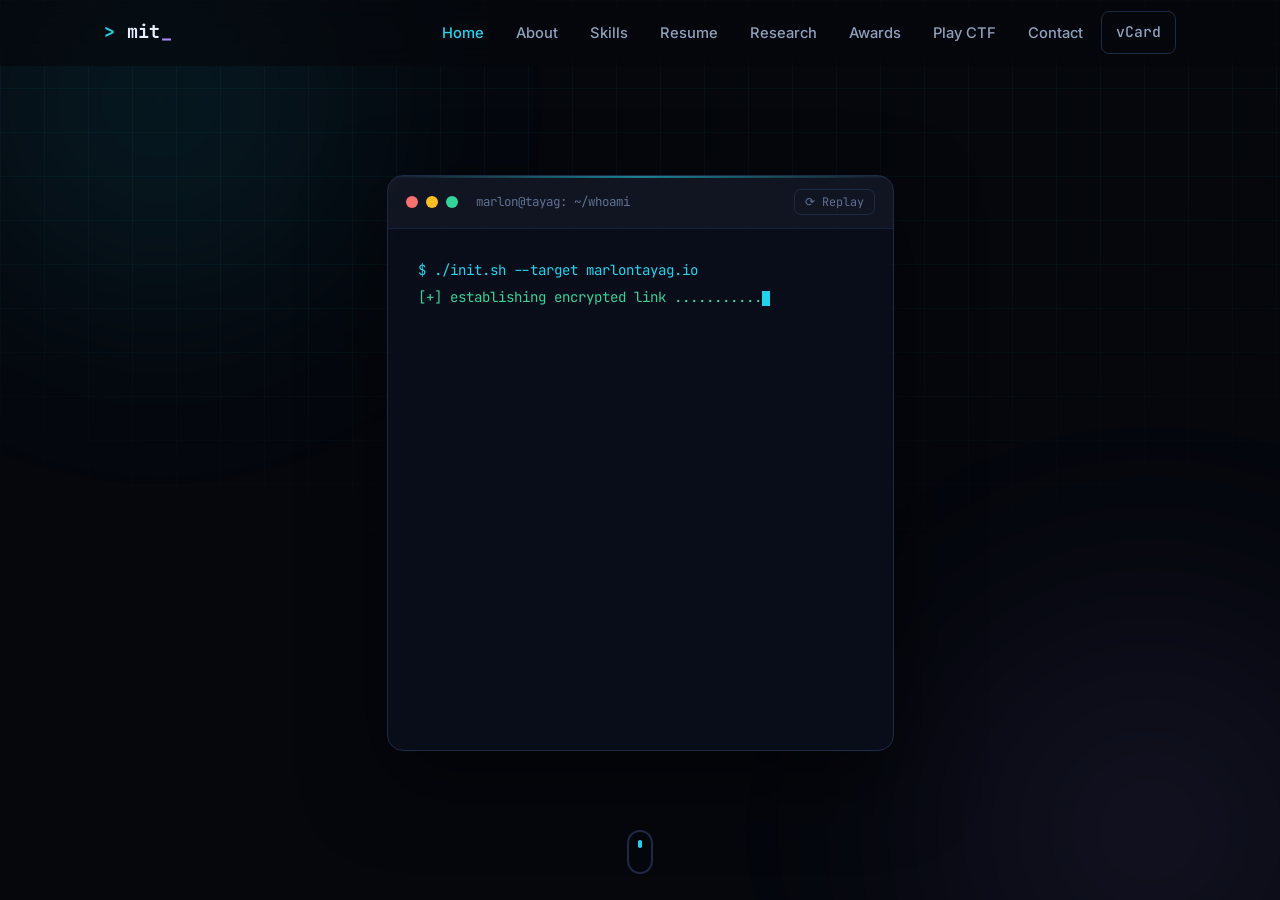
==== commit b9a00911: "Rename CTF nav label to Play CTF" ====
--- a/index.html
+++ b/index.html
@@ -60,7 +60,7 @@
         <li><a href="#resume">Resume</a></li>
         <li><a href="#research">Research</a></li>
         <li><a href="#awards">Awards</a></li>
-        <li><a href="#ctf">CTF</a></li>
+        <li><a href="#ctf">Play CTF</a></li>
         <li><a href="#contact">Contact</a></li>
         <li><a class="btn btn-sm btn-ghost" href="vcard.vcf" download>vCard</a></li>
       </ul>
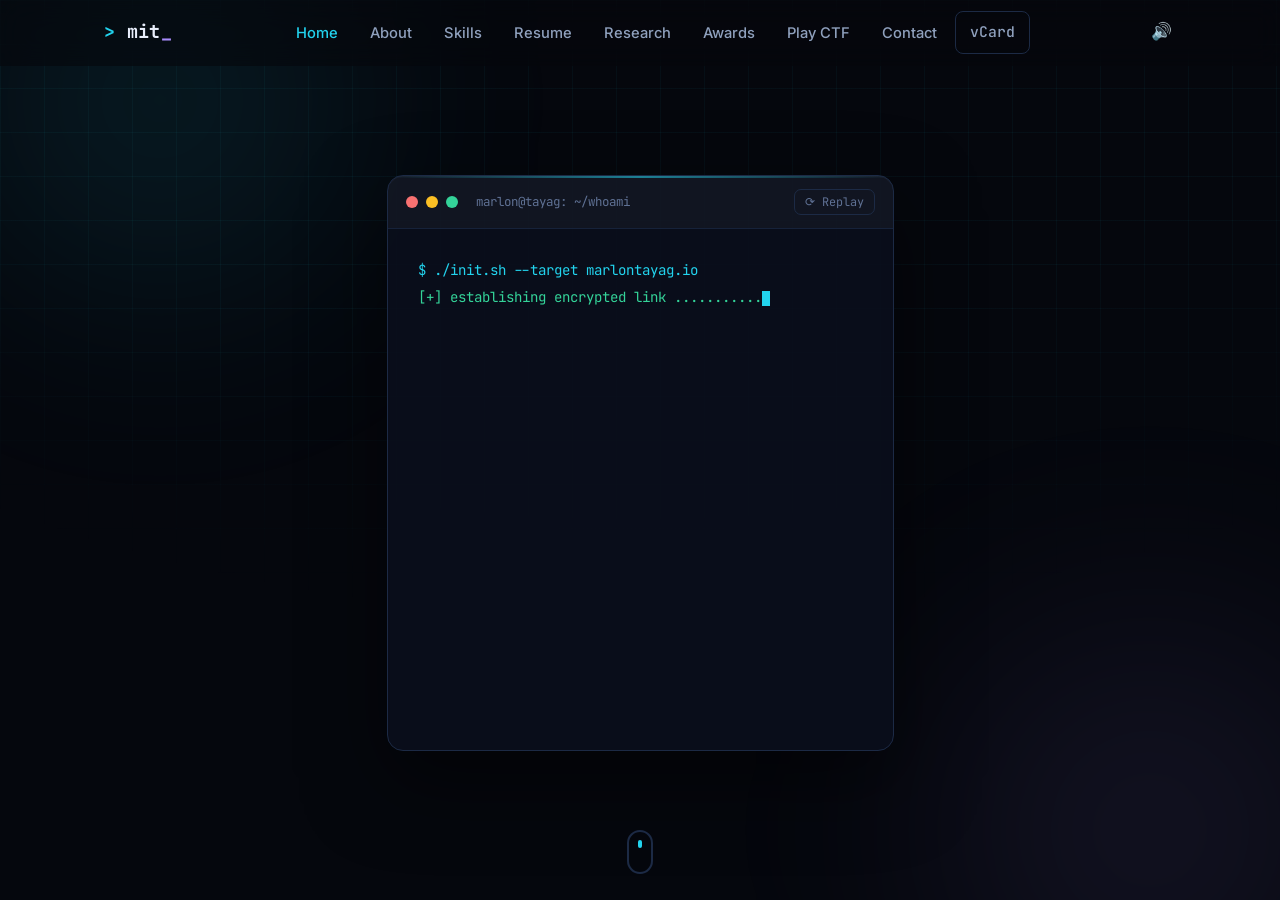
==== commit f2eac237: "Add synthesized sound effects with mute toggle" ====
--- a/index.html
+++ b/index.html
@@ -64,6 +64,8 @@
         <li><a href="#contact">Contact</a></li>
         <li><a class="btn btn-sm btn-ghost" href="vcard.vcf" download>vCard</a></li>
       </ul>
+
+      <button class="sound-toggle" id="soundToggle" type="button" aria-label="Toggle sound" title="Toggle sound">🔊</button>
 
       <button class="nav-toggle" id="navToggle" aria-label="Toggle menu" aria-expanded="false">
         <span></span><span></span><span></span>
--- a/css/style.css
+++ b/css/style.css
@@ -207,6 +207,12 @@
 .nav-links a.active { color: var(--accent); }
 
 .nav-toggle { display: none; background: none; border: 0; cursor: pointer; padding: 8px; }
+.sound-toggle {
+  background: none; border: 0; cursor: pointer;
+  font-size: 1.05rem; line-height: 1; padding: 8px 4px 8px 12px;
+  color: var(--muted); transition: color .2s;
+}
+.sound-toggle:hover { color: var(--accent); }
 .nav-toggle span {
   display: block; width: 22px; height: 2px; margin: 5px 0;
   background: var(--text); border-radius: 2px; transition: transform .25s, opacity .25s;
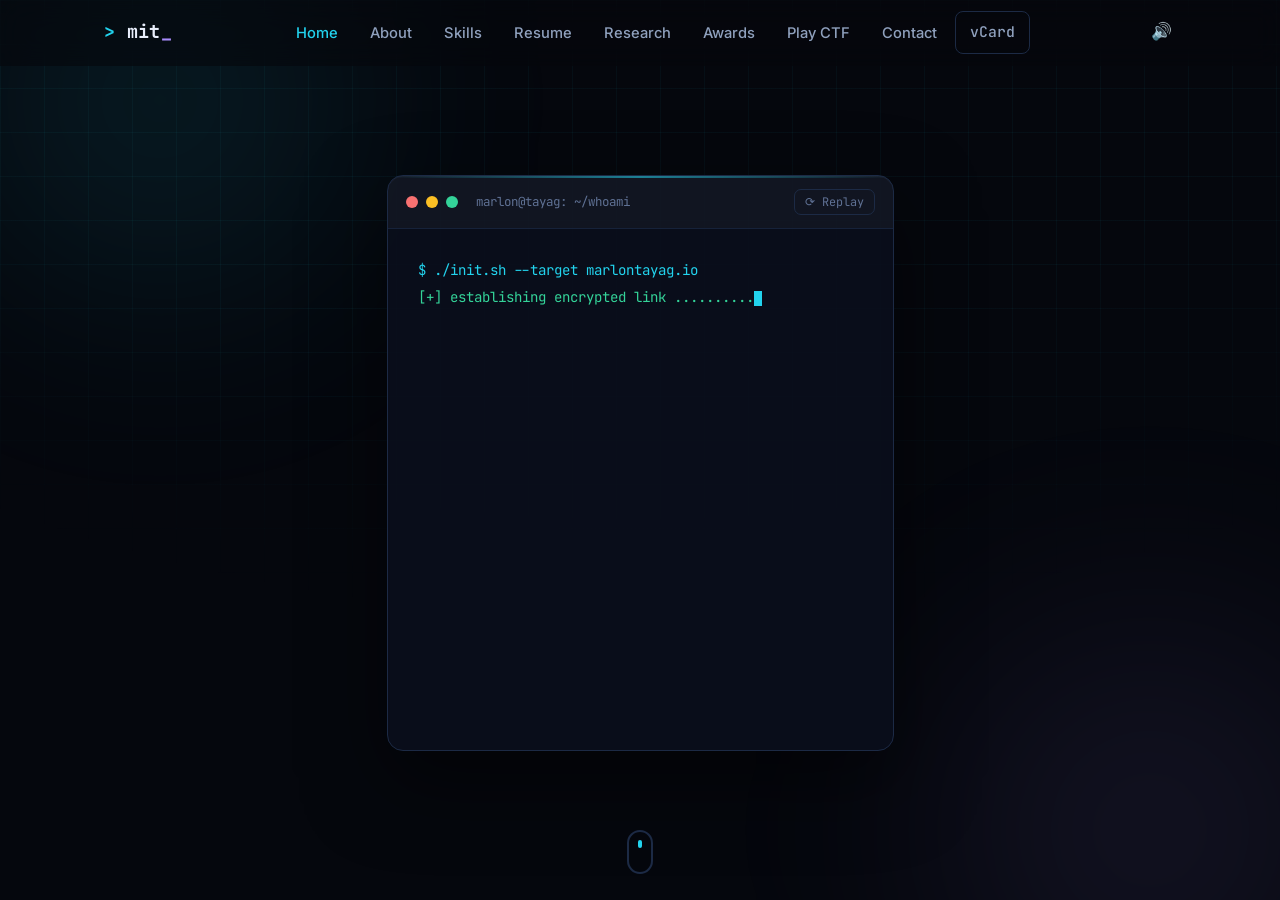
==== commit 283c7b95: "Leaderboard: points ranking, pagination, and winners podium modal" ====
--- a/index.html
+++ b/index.html
@@ -43,6 +43,16 @@
       <h3 id="lockModalTitle">Access locked</h3>
       <p>Complete the hack challenge first to unlock the full site.</p>
       <button class="btn btn-primary" id="lockModalPlay" type="button">Play the game <span class="arrow">→</span></button>
+    </div>
+  </div>
+
+  <!-- Winners modal: top-3 podium (fed from leaderboard data) -->
+  <div class="winners-modal" id="winnersModal" hidden>
+    <div class="winners-modal-backdrop" data-close></div>
+    <div class="winners-modal-card" role="dialog" aria-modal="true" aria-labelledby="winnersTitle">
+      <button class="winners-modal-close" id="winnersClose" type="button" aria-label="Close">×</button>
+      <h3 id="winnersTitle">🏆 Challenge Winners</h3>
+      <div class="podium" id="podium"></div>
     </div>
   </div>
 
@@ -609,10 +619,14 @@
           <div class="leaderboard-table-wrap">
             <table class="leaderboard-table">
               <thead>
-                <tr><th>#</th><th>Player</th><th>Time</th><th>Flags</th></tr>
+                <tr><th>Rank</th><th>Player</th><th>Time</th><th>Flags</th><th>Points</th></tr>
               </thead>
-              <tbody id="lbBody"><tr><td colspan="4" class="lb-empty">Loading…</td></tr></tbody>
+              <tbody id="lbBody"><tr><td colspan="5" class="lb-empty">Loading…</td></tr></tbody>
             </table>
+          </div>
+          <div class="pagination" id="lbPagination"></div>
+          <div class="lb-winners">
+            <button class="btn-winners" id="showWinnersBtn" type="button">🏆 Show Winners</button>
           </div>
         </div>
       </div>
--- a/css/style.css
+++ b/css/style.css
@@ -391,6 +391,7 @@
 .note { font-size: .82rem; color: var(--muted-2); margin-top: 12px; }
 
 /* ---------- Resume / timeline ---------- */
+#resume .container > .card + .card { margin-top: 24px; }
 .timeline-title { margin-bottom: 24px; }
 .timeline {
   position: relative;
@@ -641,6 +642,119 @@
 .leaderboard-table tbody tr:first-child td { color: #fff; font-weight: 600; }
 .leaderboard-table tbody tr:first-child td:first-child { color: #fbbf24; }
 .lb-empty { color: var(--muted-2); text-align: center; }
+
+/* Pagination */
+.pagination {
+  margin-top: 18px;
+  display: flex; justify-content: center; align-items: center;
+  gap: 6px; flex-wrap: wrap;
+}
+.pg-btn {
+  min-width: 40px; padding: 8px 13px;
+  font-family: var(--font-mono); font-size: .82rem;
+  color: var(--muted); background: var(--card);
+  border: 1px solid var(--line); border-radius: 8px; cursor: pointer;
+  transition: color .2s, border-color .2s, transform .2s;
+}
+.pg-btn:hover:not(:disabled):not(.active) { color: var(--accent); border-color: var(--accent); }
+.pg-btn.active { background: var(--grad); color: #07101f; font-weight: 700; border-color: transparent; }
+.pg-btn:disabled { opacity: .4; cursor: not-allowed; }
+
+/* Show Winners button */
+.lb-winners { margin-top: 24px; display: flex; justify-content: center; }
+.btn-winners {
+  display: inline-flex; align-items: center; gap: 10px;
+  font-family: var(--font-mono); font-weight: 700; font-size: .95rem;
+  color: #3b2500;
+  background: linear-gradient(180deg, #fde68a, #f59e0b);
+  border: 1px solid #fbbf24; border-radius: 999px;
+  padding: 14px 28px; cursor: pointer;
+  box-shadow: 0 8px 24px rgba(245, 158, 11, .32);
+  transition: transform .2s, box-shadow .2s, filter .2s;
+}
+.btn-winners:hover { transform: translateY(-3px); box-shadow: 0 12px 30px rgba(245, 158, 11, .5); filter: brightness(1.05); }
+
+/* ---------- Winners modal + podium ---------- */
+.winners-modal[hidden] { display: none; }
+.winners-modal {
+  position: fixed; inset: 0; z-index: 1100;
+  display: flex; align-items: center; justify-content: center;
+  padding: 20px;
+}
+.winners-modal-backdrop {
+  position: absolute; inset: 0;
+  background: rgba(3, 5, 11, .86);
+  backdrop-filter: blur(6px);
+  -webkit-backdrop-filter: blur(6px);
+  animation: wFadeIn .25s ease both;
+}
+.winners-modal-card {
+  position: relative; z-index: 1;
+  width: min(680px, 100%);
+  background: linear-gradient(180deg, var(--card), var(--card-2));
+  border: 1px solid var(--line);
+  border-radius: var(--radius);
+  padding: 30px 24px 36px;
+  text-align: center;
+  box-shadow: var(--shadow);
+  animation: wPop .3s ease both;
+}
+.winners-modal-close {
+  position: absolute; top: 12px; right: 16px;
+  background: none; border: 0; color: var(--muted-2);
+  font-size: 1.6rem; line-height: 1; cursor: pointer;
+}
+.winners-modal-close:hover { color: var(--accent); }
+.winners-modal-card h3 {
+  font-family: var(--font-head); font-size: 1.5rem;
+  color: #fff; margin-bottom: 28px;
+}
+
+.podium { display: flex; align-items: flex-end; justify-content: center; gap: 12px; }
+.podium-spot {
+  flex: 1; max-width: 190px;
+  display: flex; flex-direction: column; align-items: center;
+  text-align: center;
+  opacity: 0; animation: wRise .5s ease forwards;
+}
+.podium-spot.spot-3 { animation-delay: .15s; }
+.podium-spot.spot-2 { animation-delay: .35s; }
+.podium-spot.spot-1 { animation-delay: .55s; }
+.spot-info { margin-bottom: 10px; display: flex; flex-direction: column; align-items: center; gap: 3px; }
+.spot-trophy { font-size: 2.1rem; line-height: 1; animation: wTrophy .5s ease .8s both; }
+.spot-medal { font-size: 1.5rem; line-height: 1; }
+.spot-name { font-family: var(--font-head); font-weight: 700; color: #fff; font-size: 1.05rem; word-break: break-word; }
+.spot-points { font-family: var(--font-mono); color: var(--muted); font-size: .8rem; }
+.spot-block {
+  width: 100%;
+  display: flex; flex-direction: column; align-items: center;
+  padding-top: 16px;
+  border-radius: 10px 10px 4px 4px;
+  border: 1px solid;
+  box-shadow: 0 10px 26px rgba(0, 0, 0, .45);
+}
+.spot-num { font-family: var(--font-head); font-weight: 700; font-size: 2.3rem; color: #0b0f1a; line-height: 1; }
+.spot-label { font-family: var(--font-mono); font-size: .66rem; font-weight: 700; letter-spacing: .14em; color: rgba(0, 0, 0, .55); margin-top: 6px; }
+.spot-1 .spot-block { height: 158px; background: linear-gradient(180deg, #fde68a, #f59e0b); border-color: #fbbf24; }
+.spot-2 .spot-block { height: 112px; background: linear-gradient(180deg, #e8edf3, #94a3b8); border-color: #cbd5e1; }
+.spot-3 .spot-block { height: 84px; background: linear-gradient(180deg, #f2c39a, #b45309); border-color: #d97706; }
+.podium-empty { color: var(--muted); font-family: var(--font-mono); font-size: .9rem; }
+
+@keyframes wFadeIn { from { opacity: 0; } to { opacity: 1; } }
+@keyframes wPop { from { opacity: 0; transform: scale(.96) translateY(10px); } to { opacity: 1; transform: none; } }
+@keyframes wRise { from { opacity: 0; transform: translateY(30px); } to { opacity: 1; transform: none; } }
+@keyframes wTrophy { from { opacity: 0; transform: scale(.3); } to { opacity: 1; transform: scale(1); } }
+
+@media (max-width: 720px) {
+  .podium { gap: 8px; }
+  .spot-name { font-size: .9rem; }
+  .spot-points { font-size: .72rem; }
+  .spot-num { font-size: 1.7rem; }
+  .spot-1 .spot-block { height: 120px; }
+  .spot-2 .spot-block { height: 88px; }
+  .spot-3 .spot-block { height: 64px; }
+  .winners-modal-card { padding: 26px 16px 30px; }
+}
 
 /* ---------- vCard / QR section ---------- */
 .vcard-card {
@@ -729,6 +843,8 @@
   .reveal { opacity: 1; transform: none; transition: none; }
   .glow, .caret, .logo-cursor, .pulse-dot, .scroll-cue span { animation: none; }
   .hack-glitch, .hack-glitch::before, .hack-glitch::after, .hack-overlay-bars { animation: none; }
+  .podium-spot, .spot-trophy, .winners-modal-backdrop, .winners-modal-card { animation: none; }
+  .podium-spot { opacity: 1; }
 }
 
 /* ---------- Responsive ---------- */
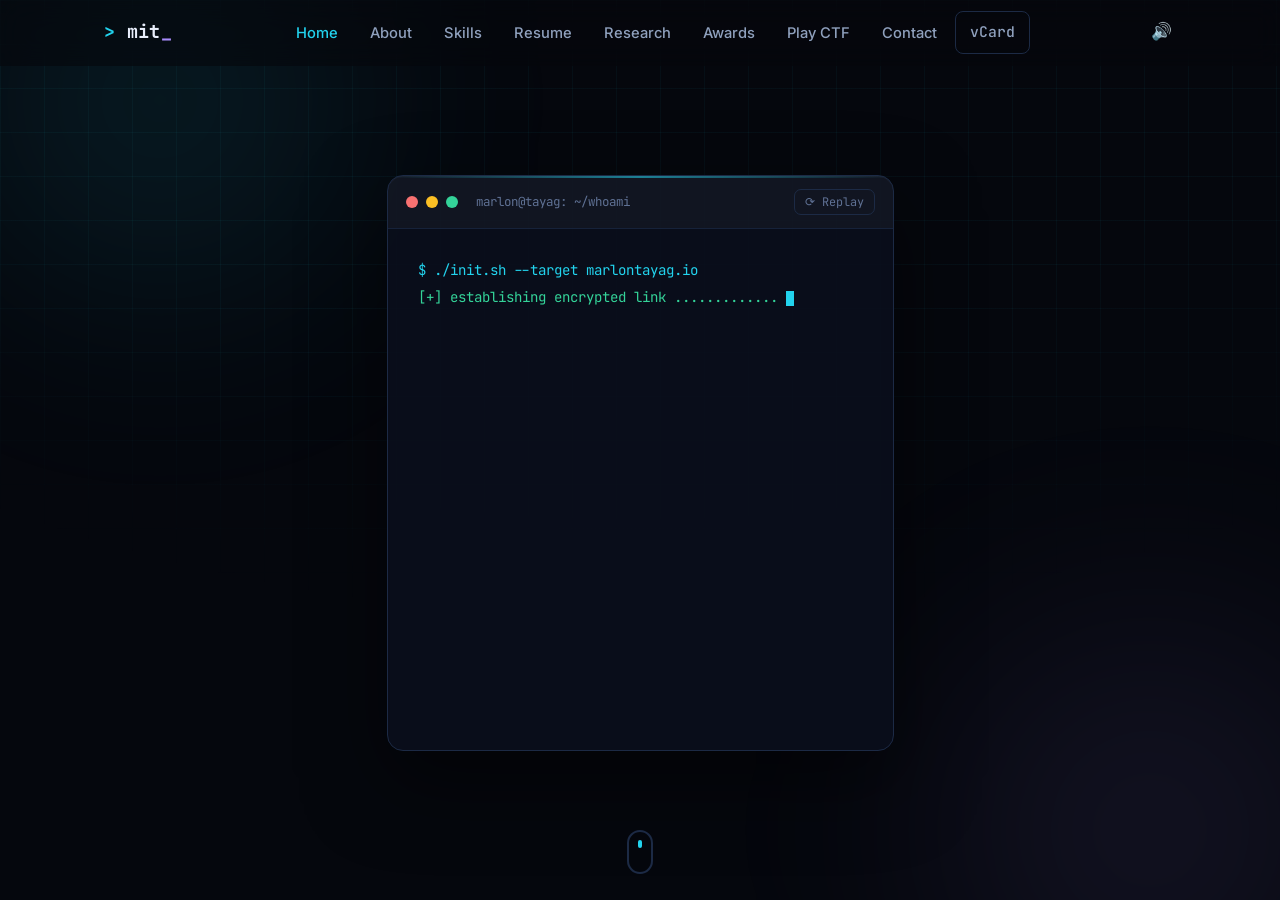
==== commit 96a8c283: "Add Facebook link to site and vCard QR" ====
--- a/index.html
+++ b/index.html
@@ -183,6 +183,7 @@
               <div><dt>Website</dt><dd><a href="https://www.marlontayag.io" target="_blank" rel="noopener">www.marlontayag.io</a></dd></div>
               <div><dt>Based in</dt><dd>Angeles City, Philippines</dd></div>
               <div><dt>YouTube</dt><dd><a href="https://www.youtube.com/@skeelearningnetwork5890" target="_blank" rel="noopener">Skee Learning Network</a></dd></div>
+              <div><dt>Facebook</dt><dd><a href="https://www.facebook.com/marlon.i.tayag" target="_blank" rel="noopener">facebook.com/marlon.i.tayag</a></dd></div>
             </dl>
             <div class="about-vcard">
               <img src="assets/qr-vcard.png" alt="QR code to save Marlon Tayag's vCard" width="112" height="112" loading="lazy">
@@ -685,6 +686,7 @@
               <li><span class="contact-icon">☏</span><a href="tel:+639978254419">+63 997 825 4419</a></li>
               <li><span class="contact-icon">◎</span><a href="https://www.marlontayag.io" target="_blank" rel="noopener">www.marlontayag.io</a></li>
               <li><span class="contact-icon">▶</span><a href="https://www.youtube.com/@skeelearningnetwork5890" target="_blank" rel="noopener">Skee Learning Network (YouTube)</a></li>
+              <li><span class="contact-icon">ⓕ</span><a href="https://www.facebook.com/marlon.i.tayag" target="_blank" rel="noopener">facebook.com/marlon.i.tayag</a></li>
               <li><span class="contact-icon">◈</span><a href="vcard.vcf" download>vCard (.vcf) download</a></li>
             </ul>
             <p class="muted note">Based in Angeles City, Philippines — available for lectures, training and development projects.</p>
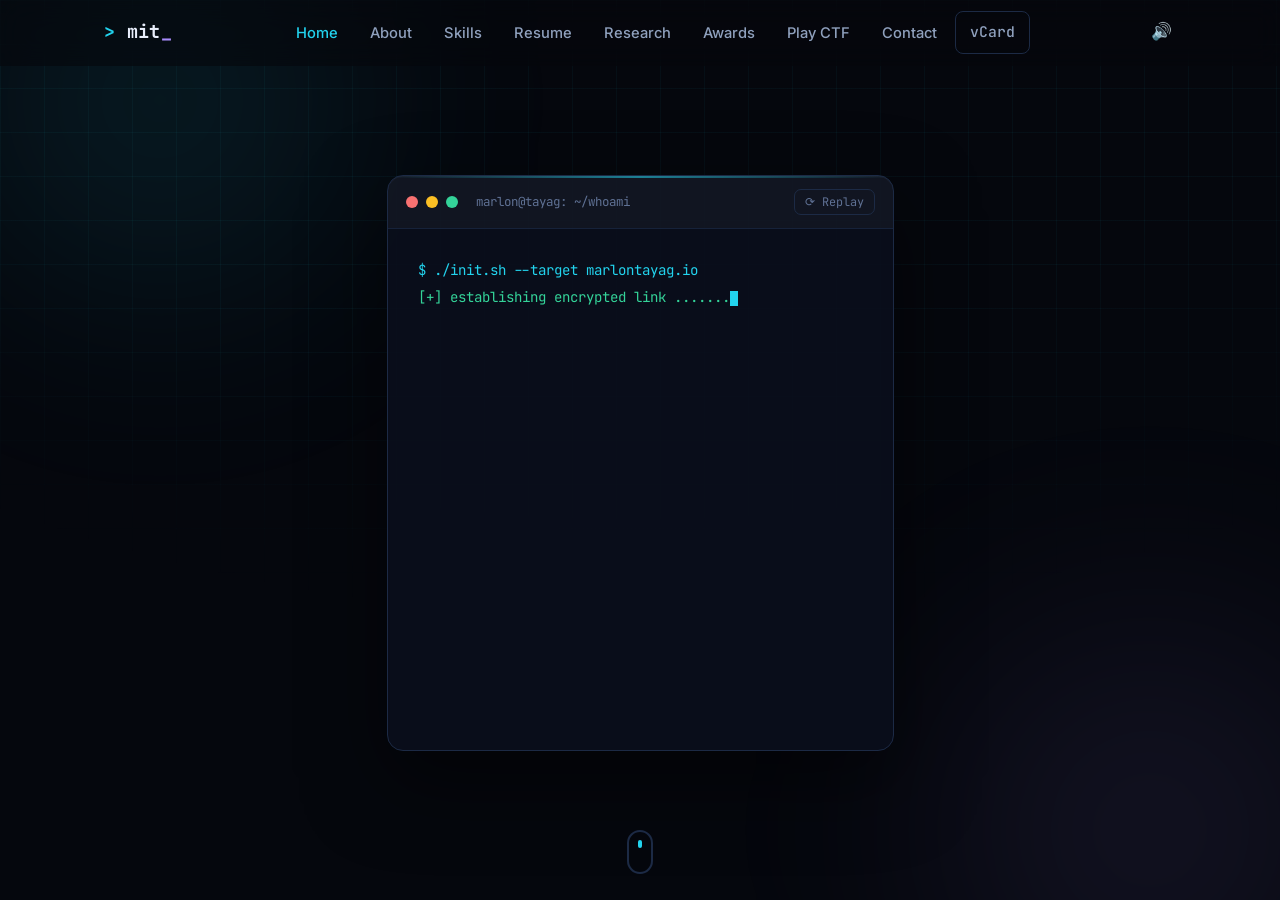
==== commit 5854e7a2: "Add profile photo to About section and vCard" ====
--- a/index.html
+++ b/index.html
@@ -174,6 +174,9 @@
           </div>
 
           <div class="card about-facts reveal">
+            <div class="about-avatar">
+              <img src="images/mtayag.png" alt="Marlon I. Tayag" width="150" height="150" loading="lazy">
+            </div>
             <h4>Quick facts</h4>
             <dl class="facts">
               <div><dt>Birthday</dt><dd>08/29/1973</dd></div>
--- a/css/style.css
+++ b/css/style.css
@@ -338,6 +338,13 @@
 
 /* ---------- About ---------- */
 .about-grid { grid-template-columns: 1.25fr .75fr; align-items: start; }
+.about-avatar { display: flex; justify-content: center; margin-bottom: 18px; }
+.about-avatar img {
+  width: 150px; height: 150px; border-radius: 50%;
+  object-fit: cover;
+  border: 2px solid rgba(34, 211, 238, .5);
+  box-shadow: 0 0 0 5px rgba(34, 211, 238, .12), 0 14px 34px rgba(0, 0, 0, .45);
+}
 .about-story p { margin-bottom: 14px; color: var(--muted); }
 .about-family { font-size: .94rem; }
 
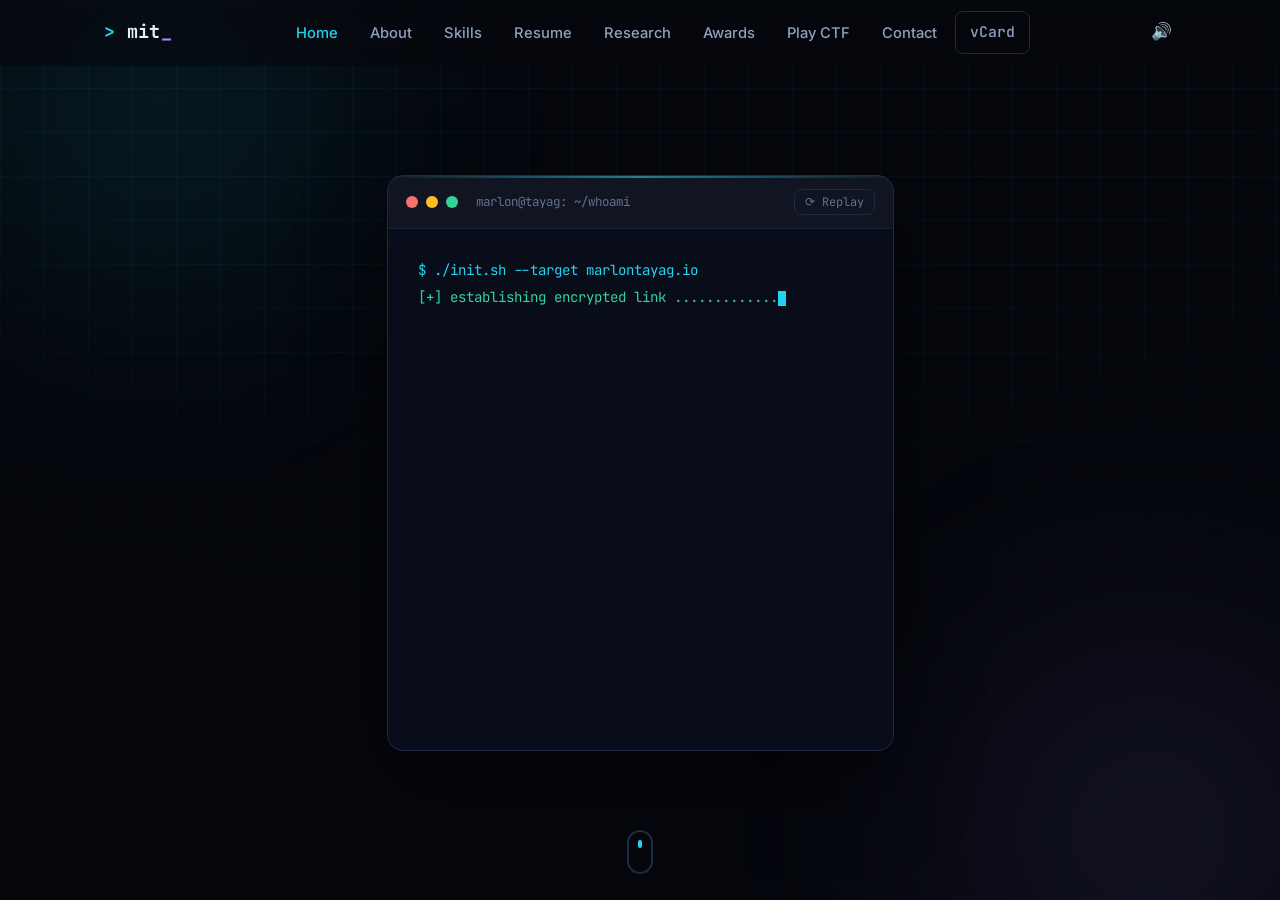
==== commit e583d8c3: "Remove profile photo from About section" ====
--- a/index.html
+++ b/index.html
@@ -174,9 +174,6 @@
           </div>
 
           <div class="card about-facts reveal">
-            <div class="about-avatar">
-              <img src="images/mtayag.png" alt="Marlon I. Tayag" width="150" height="150" loading="lazy">
-            </div>
             <h4>Quick facts</h4>
             <dl class="facts">
               <div><dt>Birthday</dt><dd>08/29/1973</dd></div>
--- a/css/style.css
+++ b/css/style.css
@@ -338,13 +338,6 @@
 
 /* ---------- About ---------- */
 .about-grid { grid-template-columns: 1.25fr .75fr; align-items: start; }
-.about-avatar { display: flex; justify-content: center; margin-bottom: 18px; }
-.about-avatar img {
-  width: 150px; height: 150px; border-radius: 50%;
-  object-fit: cover;
-  border: 2px solid rgba(34, 211, 238, .5);
-  box-shadow: 0 0 0 5px rgba(34, 211, 238, .12), 0 14px 34px rgba(0, 0, 0, .45);
-}
 .about-story p { margin-bottom: 14px; color: var(--muted); }
 .about-family { font-size: .94rem; }
 
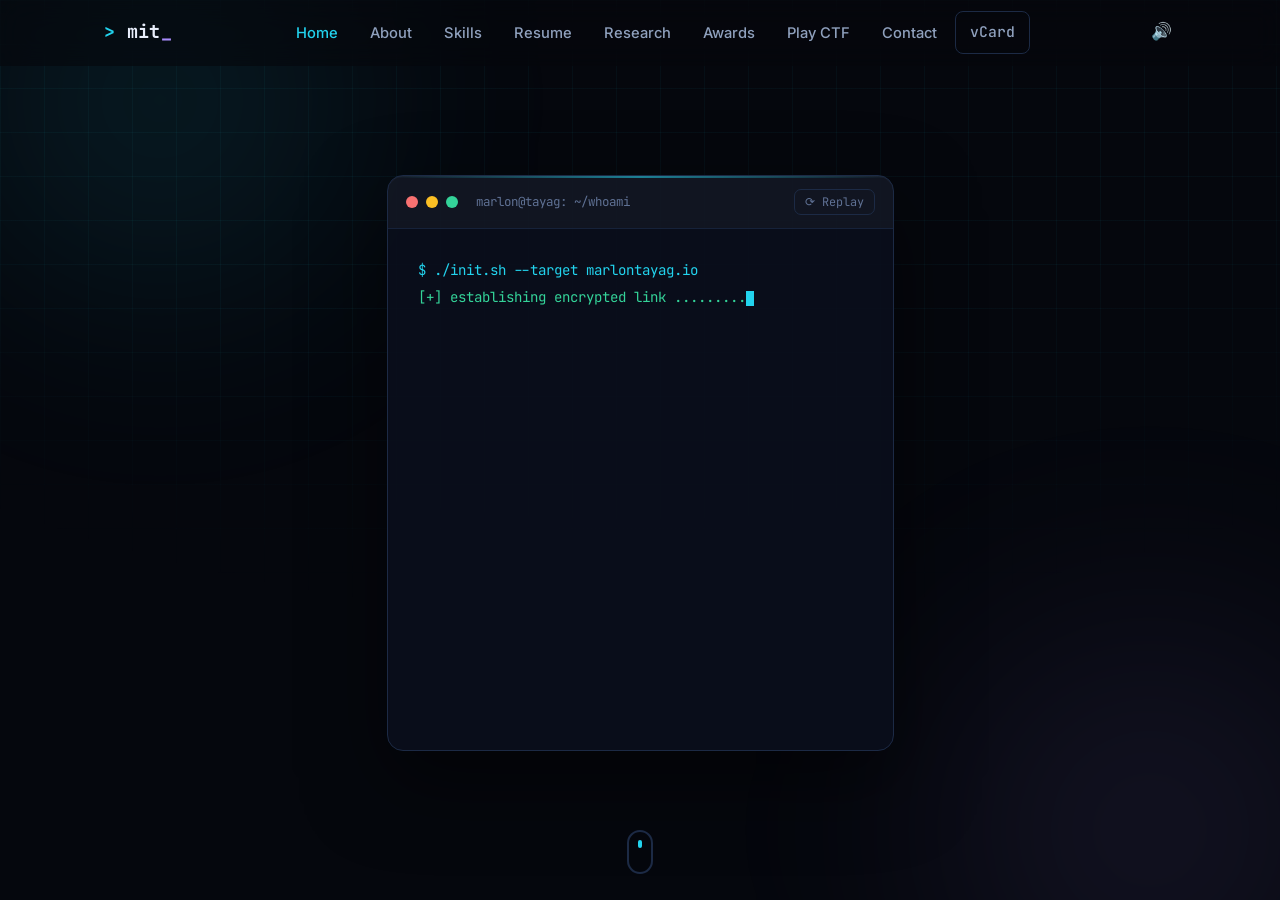
==== commit 45334850: "Update About story text" ====
--- a/index.html
+++ b/index.html
@@ -167,9 +167,9 @@
         <div class="grid about-grid">
           <div class="card about-story reveal">
             <h4>My story</h4>
-            <p>Currently the <b>Dean of the School of Computing at Holy Angel University</b> (Angeles City, Philippines). Former IT Program Chairperson and full-time faculty of its computing programs, and guest lecturer at the HAU Graduate School teaching cyber security subjects — ethical hacking and forensics.</p>
-            <p>Extensive experience in application development — desktop, web and mobile — across a multi-platform environment. Served as <b>MIS Director at Systems Plus College Foundation</b>, in charge of the day-to-day MIS operations and the school's IT infrastructure, and lectured at <b>The Future University</b> (Khartoum, Sudan), <b>Baliuag University</b> and <b>Angeles University Foundation</b>.</p>
-            <p class="about-family">I have 4 children from my first wife — Mary Abigail, Mary Angel-lyn, Mary-Adelaine and Albert — and I'm happily married to my second wife whom I love so much… <b>JENNIFER E. TAYAG</b> ❤</p>
+            <p>Currently the <b>Dean of the School of Computing and Professor 1 at Holy Angel University</b> (Angeles City, Philippines). Former IT Program Chairperson and full-time faculty member of its computing programs, and guest lecturer at the HAU Graduate School, teaching cybersecurity subjects such as ethical hacking and digital forensics.</p>
+            <p>Extensive experience in application development—desktop, web, and mobile—across multi-platform environments. Served as <b>MIS Director at Systems Plus College Foundation</b>, overseeing day-to-day MIS operations and the school's IT infrastructure. Also lectured at <b>The Future University</b> (Khartoum, Sudan), <b>Baliuag University</b>, and <b>Angeles University Foundation</b>.</p>
+            <p class="about-family">I have four children from my first marriage—Mary Abigail, Mary Angel-lyn, Mary-Adelaine, and Albert. I am happily married to my second wife, whom I love so much, <b>JENNIFER E. TAYAG</b> ❤, and together we are blessed with our son, Maverick John.</p>
             <a class="btn btn-primary" href="cv/CV%20Marlon%20Tayag.pdf" download>Download CV (PDF)</a>
           </div>
 
